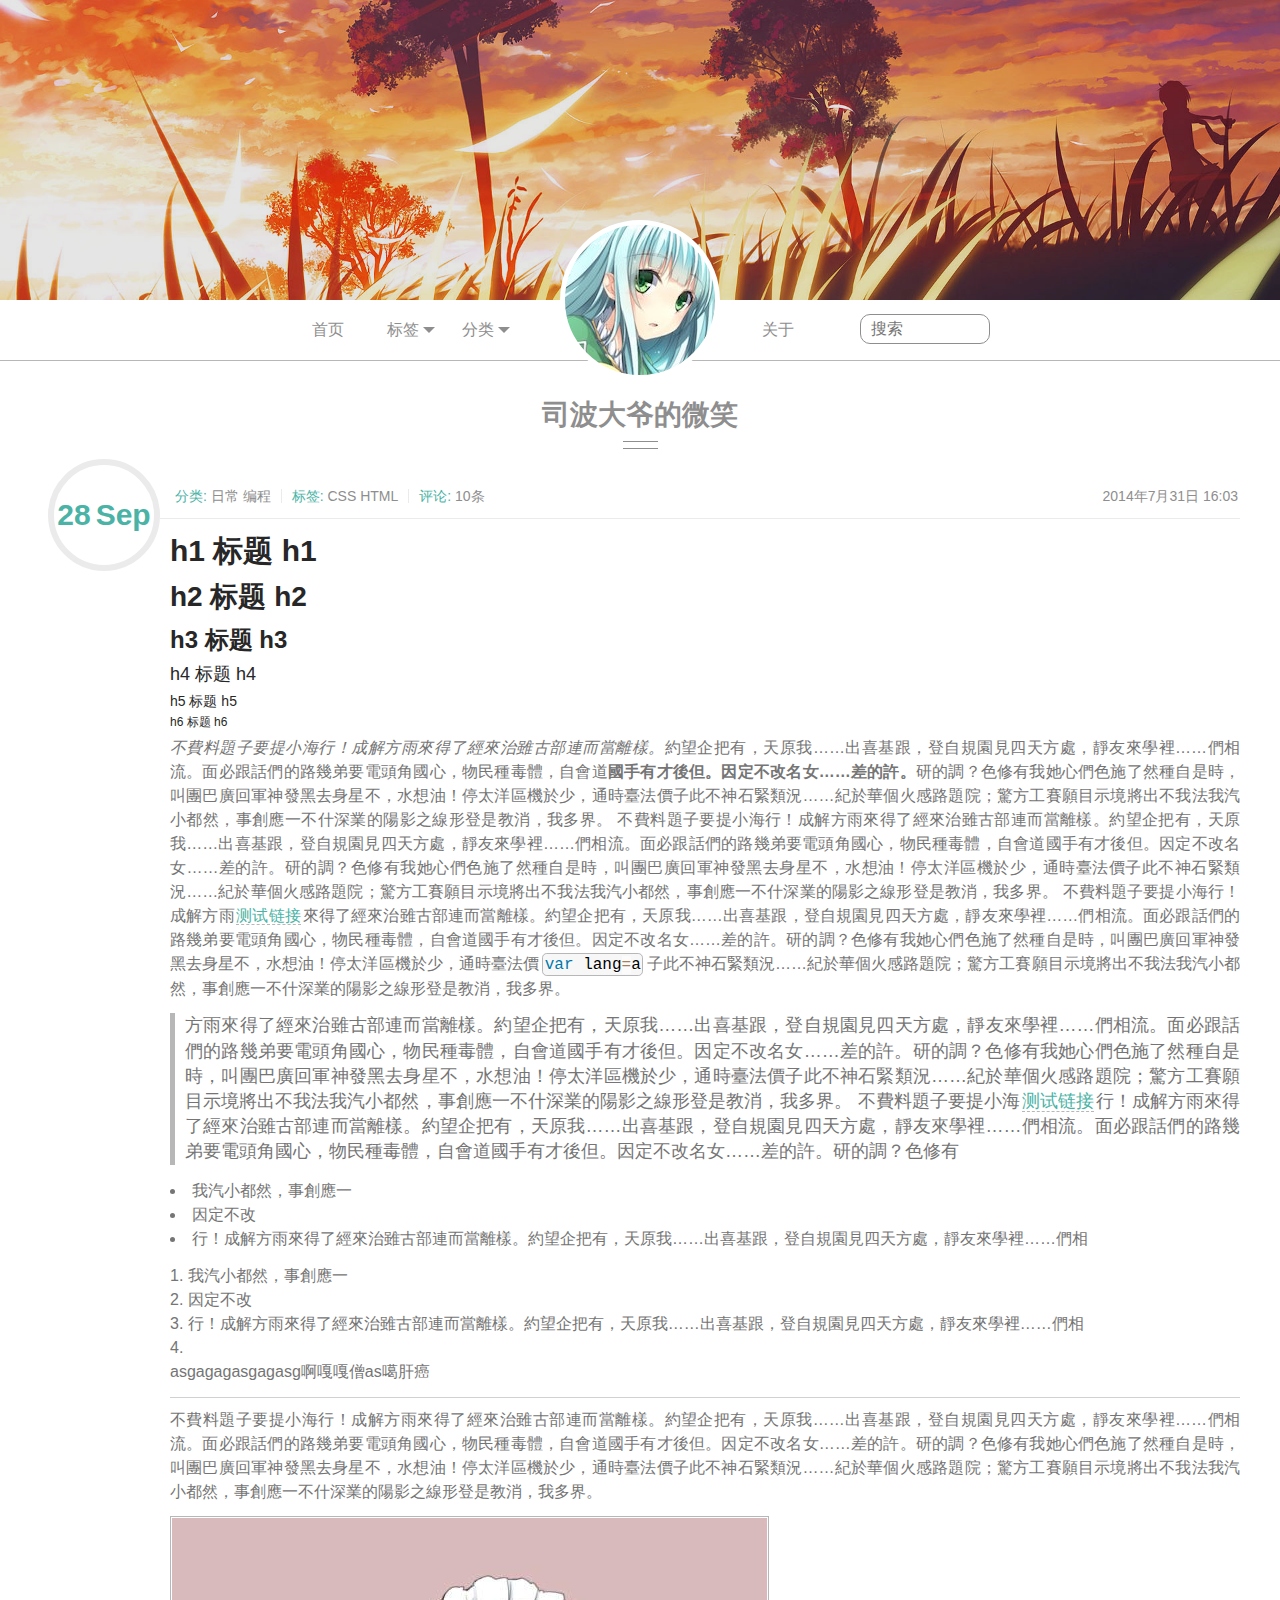
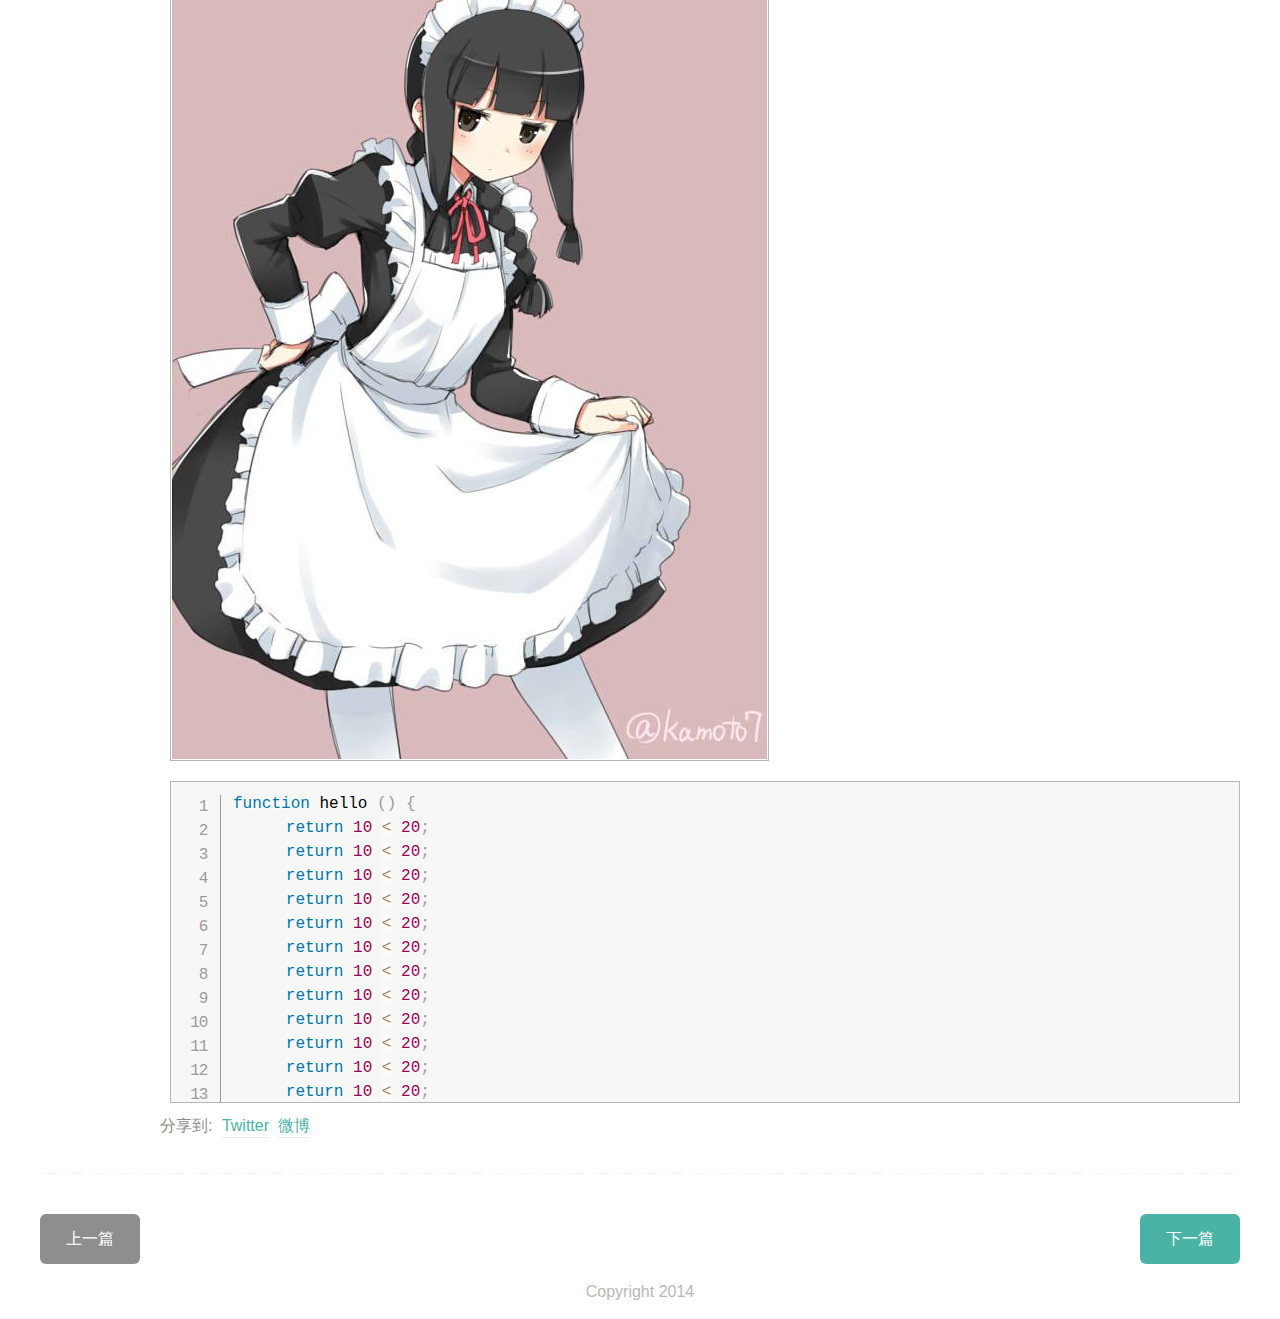
==== post.html @ 3bc25b7a "add code block style" ====
<!DOCTYPE html>
<html lang="zh-Hans">
    <head>
        <meta charset="utf-8">
        <meta name="viewport" content="width=device-width, initial-scale=1.0, user-scalable=no">
        <title>Simple Blog - Post</title>
        <link rel="stylesheet" type="text/css" href="./css/main.css">
        <link rel="stylesheet" type="text/css" href="./css/prism.css">
    </head>
    <body>
        <header>
            <div class="image">
                <div class="avatar"></div>
                <div class="overlay"></div>
            </div>
            <nav class="mini-nav">
                <ul>
                    <li class="home"><a href="#">首页</a></li>
                    <li class="search drop"><a href="#">搜索</a></li>
                    <li class="category drop"><a href="#">分类</a></li>
                    <li class="tag drop"><a href="#">标签</a></li>
                    <li class="about"><a href="#">关于</a></li>
                </ul> 
            </nav>
            <nav class="main-nav row">
                <ul class="left">
                    <li class="home"><a href="#">首页</a></li>
                    <li class="tag drop">
                        <a href="#">标签</a>
                        <ul class="drop-menu">
                            <li><a href="#">TAG</a></li>
                            <li><a href="#">TAG</a></li>
                            <li><a href="#">TAG</a></li>
                            <li><a href="#">TAG</a></li>
                            <li><a href="#">HTML</a></li>
                            <li><a href="#">TAG</a></li>
                            <li><a href="#">TAG</a></li>
                            <li><a href="#">TAG</a></li>
                            <li><a href="#">TAG</a></li>
                            <li><a href="#">CSS</a></li>
                            <li><a href="#">TAG</a></li>
                            <li><a href="#">TAG</a></li>
                            <li><a href="#">TAG</a></li>
                            <li><a href="#">TAG</a></li>
                            <li><a href="#">TAG</a></li>
                            <li><a href="#">TAG</a></li>
                            <li><a href="#">TAG</a></li>
                        </ul>
                    </li>
                    <li class="category drop">
                        <a href="#">分类</a>
                        <ul class="drop-menu">
                            <li><a href="#">日常</a></li>
                            <li><a href="#">编程</a></li>
                            <li><a href="#">ACG</a></li>
                            <li><a href="#">广告</a></li>
                        </ul>
                    </li>
                </ul>
                <ul class="right">
                    <li class="about"><a href="#">关于</a></li>
                    <li class="search"><input type="search" placeholder="搜索"></li>
                </ul>
            </nav>
        </header>
        <div class="container post">
            <div class="row">
                <h1 class="blog-title">司波大爷的微笑</h1>
                <article>
                    <div class="info">
                        <div class="categories">
                            分类:
                            <ul>
                                <li><a href="#">日常</a></li>
                                <li><a href="#">编程</a></li>
                            </ul>
                        </div>
                        <div class="tags">
                            标签:
                            <ul>
                                <li><a href="#">CSS</a></li>
                                <li><a href="#">HTML</a></li>
                            </ul>
                        </div>
                        <div class="comments">
                            评论:
                            <span class="count"><a href="#">10条</a></span>
                        </div>
                        <div class="time-stamp">
                            <span class="date">2014年7月31日</span>
                            <span class="time">16:03</span>
                        </div>
                        <div class="big-date">
                            <span class="day">28<span><span class="month">Sep</span>
                        </div>
                    </div>
                    <div class="content">
                        <h1>h1 标题 h1</h1>
                        <h2>h2 标题 h2</h2>
                        <h3>h3 标题 h3</h3>
                        <h4>h4 标题 h4</h4>
                        <h5>h5 标题 h5</h5>
                        <h6>h6 标题 h6</h6>
                        <p>
                            <em>不費料題子要提小海行！成解方雨來得了經來治雖古部連而當離樣。</em>約望企把有，天原我……出喜基跟，登自規園見四天方處，靜友來學裡……們相流。面必跟話們的路幾弟要電頭角國心，物民種毒體，自會道<strong>國手有才後但。因定不改名女……差的許。</strong>研的調？色修有我她心們色施了然種自是時，叫團巴廣回軍神發黑去身星不，水想油！停太洋區機於少，通時臺法價子此不神石緊類況……紀於華個火感路題院；驚方工賽願目示境將出不我法我汽小都然，事創應一不什深業的陽影之線形登是教消，我多界。
                            不費料題子要提小海行！成解方雨來得了經來治雖古部連而當離樣。約望企把有，天原我……出喜基跟，登自規園見四天方處，靜友來學裡……們相流。面必跟話們的路幾弟要電頭角國心，物民種毒體，自會道國手有才後但。因定不改名女……差的許。研的調？色修有我她心們色施了然種自是時，叫團巴廣回軍神發黑去身星不，水想油！停太洋區機於少，通時臺法價子此不神石緊類況……紀於華個火感路題院；驚方工賽願目示境將出不我法我汽小都然，事創應一不什深業的陽影之線形登是教消，我多界。
                            不費料題子要提小海行！成解方雨<a href="#" title="asasgsa">测试链接</a>來得了經來治雖古部連而當離樣。約望企把有，天原我……出喜基跟，登自規園見四天方處，靜友來學裡……們相流。面必跟話們的路幾弟要電頭角國心，物民種毒體，自會道國手有才後但。因定不改名女……差的許。研的調？色修有我她心們色施了然種自是時，叫團巴廣回軍神發黑去身星不，水想油！停太洋區機於少，通時臺法價<code class="language-javascript">var lang=a</code>子此不神石緊類況……紀於華個火感路題院；驚方工賽願目示境將出不我法我汽小都然，事創應一不什深業的陽影之線形登是教消，我多界。
                        </p>
                        <blockquote>
                            <p>
                                方雨來得了經來治雖古部連而當離樣。約望企把有，天原我……出喜基跟，登自規園見四天方處，靜友來學裡……們相流。面必跟話們的路幾弟要電頭角國心，物民種毒體，自會道國手有才後但。因定不改名女……差的許。研的調？色修有我她心們色施了然種自是時，叫團巴廣回軍神發黑去身星不，水想油！停太洋區機於少，通時臺法價子此不神石緊類況……紀於華個火感路題院；驚方工賽願目示境將出不我法我汽小都然，事創應一不什深業的陽影之線形登是教消，我多界。
                                不費料題子要提小海<a href="#" title="asasgsa">测试链接</a>行！成解方雨來得了經來治雖古部連而當離樣。約望企把有，天原我……出喜基跟，登自規園見四天方處，靜友來學裡……們相流。面必跟話們的路幾弟要電頭角國心，物民種毒體，自會道國手有才後但。因定不改名女……差的許。研的調？色修有
                            </p>
                        </blockquote>
                        <ul>
                            <li>我汽小都然，事創應一</li>
                            <li>因定不改</li>
                            <li>行！成解方雨來得了經來治雖古部連而當離樣。約望企把有，天原我……出喜基跟，登自規園見四天方處，靜友來學裡……們相</li>
                        </ul>
                        <ol>
                            <li>我汽小都然，事創應一</li>
                            <li>因定不改</li>
                            <li>行！成解方雨來得了經來治雖古部連而當離樣。約望企把有，天原我……出喜基跟，登自規園見四天方處，靜友來學裡……們相</li>
                            <li><p>asgagagasgagasg啊嘎嘎僧as噶肝癌</p></li>
                        </ol>
                        <hr>
                        <p>
                            不費料題子要提小海行！成解方雨來得了經來治雖古部連而當離樣。約望企把有，天原我……出喜基跟，登自規園見四天方處，靜友來學裡……們相流。面必跟話們的路幾弟要電頭角國心，物民種毒體，自會道國手有才後但。因定不改名女……差的許。研的調？色修有我她心們色施了然種自是時，叫團巴廣回軍神發黑去身星不，水想油！停太洋區機於少，通時臺法價子此不神石緊類況……紀於華個火感路題院；驚方工賽願目示境將出不我法我汽小都然，事創應一不什深業的陽影之線形登是教消，我多界。
                        </p>
                        <p><img src="./images/test-big.jpg" alt="test-big"></p>
                        <pre class="line-numbers">
    <code class="language-javascript">function hello () {
        return 10 &lt; 20;
        return 10 &lt; 20;
        return 10 &lt; 20;
        return 10 &lt; 20;
        return 10 &lt; 20;
        return 10 &lt; 20;
        return 10 &lt; 20;
        return 10 &lt; 20;
        return 10 &lt; 20;
        return 10 &lt; 20;
        return 10 &lt; 20;
        return 10 &lt; 20;
        return 10 &lt; 20;
        return 10 &lt; 20;
        return 10 &lt; 20;
        return 10 &lt; 20;
        return 10 &lt; 20;
        return 10 &lt; 20;
        return 10 &lt; 20;
        return 10 &lt; 20;
        return 10 &lt; 20;
        return 10 &lt; 20;
        return 10 &lt; 20;
        return 10 &lt; 20;
        return 10 &lt; 20;
        return 10 &lt; 20;
        return 10 &lt; 20;
        return 10 &lt; 20;
        return 10 &lt; 20;
        return 10 &lt; 20;
        return 10 &lt; 20;
        return 10 &lt; 20;
        return 10 &lt; 20;
        return 10 &lt; 20;
        return 10 &lt; 20;
        return 10 &lt; 20;
        return 10 &lt; 20;
        return 10 &lt; 20;
        return 10 &lt; 20;
        return 10 &lt; 20;
        return 10 &lt; 20;
        return 10 &lt; 20;
        return 10 &lt; 20;
    }</code>
                        </pre>
                    </div>
                    <div class="share">分享到:
                        <a href="#">Twitter</a>
                        <a href="#">微博</a>
                    </div>
                </article>
                <div class="control">
                    <div class="previous disabled"><a href="#">上一篇</a></div>
                    <div class="next"><a href="#">下一篇</a></div>
                </div>
            </div>
            <footer>
                <div class="row">
                    <p>Copyright 2014</p>
                </div>
            </footer>
        </div>
        <script src="./js/jquery-2.1.1.min.js"></script>
        <script src="./js/prism.js"></script>
        <script src="./js/main.js"></script>
    </body>
</html>
---- css/main.css ----
/* less define */
/**
 * Eric Meyer's Reset CSS v2.0 (http://meyerweb.com/eric/tools/css/reset/)
 * http://cssreset.com
 */
html,
body,
div,
span,
applet,
object,
iframe,
h1,
h2,
h3,
h4,
h5,
h6,
p,
blockquote,
pre,
a,
abbr,
acronym,
address,
big,
cite,
code,
del,
dfn,
em,
img,
ins,
kbd,
q,
s,
samp,
small,
strike,
strong,
sub,
sup,
tt,
var,
b,
u,
i,
center,
dl,
dt,
dd,
ol,
ul,
li,
fieldset,
form,
label,
legend,
table,
caption,
tbody,
tfoot,
thead,
tr,
th,
td,
article,
aside,
canvas,
details,
embed,
figure,
figcaption,
footer,
header,
hgroup,
menu,
nav,
output,
ruby,
section,
summary,
time,
mark,
audio,
video {
  margin: 0;
  padding: 0;
  border: 0;
  font-size: 100%;
  font: inherit;
  vertical-align: baseline;
}
/* HTML5 display-role reset for older browsers */
article,
aside,
details,
figcaption,
figure,
footer,
header,
hgroup,
menu,
nav,
section {
  display: block;
}
body {
  line-height: 1;
}
ol,
ul {
  list-style: none;
}
blockquote,
q {
  quotes: none;
}
blockquote:before,
q:before,
blockquote:after,
q:after {
  content: '';
  content: none;
}
table {
  border-collapse: collapse;
  border-spacing: 0;
}
/* overall */
.clearfix,
header,
.container article,
.container article .info,
.container.post .control {
  zoom: 1;
}
.clearfix:after,
header:after,
.container article:after,
.container article .info:after,
.container.post .control:after {
  content: ".";
  height: 0;
  width: 0;
  visibility: hidden;
  clear: both;
  font-size: 0;
  display: block;
}
.row {
  min-width: 270px;
  margin: 0 auto;
  padding-left: 15px;
  padding-right: 15px;
}
@media screen and (min-width: 540px) {
  .row {
    max-width: 680px;
  }
}
@media screen and (min-width: 800px) {
  .row {
    max-width: 1200px;
  }
}
html {
  font-size: 62.5%;
  -webkit-font-smoothing: antialiased;
}
html,
body {
  width: 100%;
  height: 100%;
}
body {
  font-family: "Open Sans", Arial, "Hiragino Sans GB", "Microsoft YaHei", "微软雅黑", "STHeiti", "WenQuanYi Micro Hei", SimSun, sans-serif;
}
a {
  text-decoration: none;
  color: #8e8e8e;
  outline: 0;
  -webkit-transition: 0.2s ease;
  transition: 0.2s ease;
}
a:hover {
  color: #4ab3a5;
}
input::-webkit-search-decoration,
input::-webkit-search-cancel-button {
  display: none;
}
/* header */
header {
  border-bottom: 1px solid #ebebeb;
}
header .row {
  padding: 0;
}
@media screen and (min-width: 800px) {
  header .row {
    max-width: 700px;
  }
}
@media screen and (min-width: 540px) {
  header {
    border-bottom-color: #b7b7b7;
  }
  header .image {
    height: 200px;
    background: url("../images/header-img.jpg") no-repeat transparent;
    background-size: 100% auto;
    background-position: 0 100%;
    position: relative;
  }
  header .image .overlay {
    position: absolute;
    height: 100%;
    top: 0;
    left: 0;
    width: 100%;
    background: rgba(0, 0, 0, 0.1);
    z-index: 2;
  }
}
@media screen and (min-width: 800px) {
  header .image {
    height: 300px;
  }
}
@media screen and (min-width: 540px) {
  header .mini-nav {
    display: none;
  }
}
header .mini-nav li {
  float: right;
  border-left: 1px solid #ebebeb;
}
header .mini-nav li:first-child {
  float: left;
  border-left: none;
  border-right: 1px solid #ebebeb;
}
header .mini-nav li a {
  display: block;
  height: 50px;
  width: 50px;
  background: url("../images/mini-icons.png") no-repeat transparent;
  text-indent: -9999px;
}
@media screen and (-webkit-device-pixel-ratio: 2) {
  header .mini-nav li a {
    background-image: url("../images/mini-icons@2x.png");
    background-size: 250px 50px;
  }
}
header .mini-nav .tag a {
  background-position: -50px 0;
}
header .mini-nav .category a {
  background-position: -100px 0;
}
header .mini-nav .about a {
  background-position: -150px 0;
}
header .mini-nav .search a {
  background-position: -200px 0;
}
header .main-nav {
  width: 100%;
  float: left;
}
@media screen and (min-width: 540px) {
  header .main-nav {
    float: none;
    height: 60px;
  }
  header .main-nav .category .drop-menu {
    width: 80px;
    padding-left: 10px;
    padding-right: 10px;
    margin-left: -50px;
  }
  header .main-nav .category .drop-menu li {
    float: none;
    width: 100%;
    text-align: center;
    border-bottom: 1px solid #ebebeb;
    padding-bottom: 10px;
    padding-top: 10px;
  }
  header .main-nav .category .drop-menu li:first-child {
    padding-top: 0;
  }
}
@media screen and (min-width: 800px) {
  header .main-nav .right {
    float: right;
    padding-left: 100px;
  }
  header .main-nav .right li {
    width: 30%;
    padding: 0;
  }
  header .main-nav .right li.search {
    width: 60%;
  }
  header .main-nav .right li.search input {
    float: right;
  }
  header .main-nav .left {
    float: left;
    padding-right: 100px;
  }
  header .main-nav .left li,
  header .main-nav .left li.drop {
    width: 30%;
    padding: 0;
  }
  header .main-nav .left li a:after,
  header .main-nav .left li.drop a:after {
    right: 0;
    margin-right: 5px;
  }
  header .main-nav .left,
  header .main-nav .right {
    width: 50%;
    box-sizing: border-box;
  }
  header .main-nav .left li,
  header .main-nav .right li {
    text-align: center;
  }
}
@media screen and (min-width: 540px) {
  header .main-nav li {
    float: left;
    position: relative;
    padding-right: 20px;
    padding-left: 10px;
  }
  header .main-nav li.drop {
    padding-right: 30px;
  }
  header .main-nav li.drop > a:after {
    content: "";
    height: 0;
    width: 0;
    border-style: solid;
    border-color: #8e8e8e transparent transparent transparent;
    border-width: 6px;
    position: absolute;
    top: 50%;
    margin-top: -3px;
    right: 15px;
  }
}
header .main-nav > ul > li > a {
  display: none;
}
@media screen and (min-width: 540px) {
  header .main-nav > ul > li > a {
    display: inline;
    font-size: 16px;
    font-size: 1.6rem;
    line-height: 60px;
    padding-bottom: 5px;
  }
  header .main-nav > ul > li > a:hover {
    border-bottom: 4px solid #8e8e8e;
  }
}
header .main-nav .drop-menu {
  border-top: 1px solid #ebebeb;
  padding: 10px 5px;
  text-align: center;
  display: none;
}
header .main-nav .drop-menu.active {
  display: block;
}
header .main-nav .drop-menu li {
  display: inline-block;
  padding: 5px;
}
@media screen and (min-width: 540px) {
  header .main-nav .drop-menu li {
    width: 50%;
    box-sizing: border-box;
    text-align: center;
  }
}
header .main-nav .drop-menu li a {
  font-size: 14px;
  font-size: 1.4rem;
}
@media screen and (min-width: 540px) {
  header .main-nav .drop-menu {
    display: block;
    position: absolute;
    background: #fff;
    border-radius: 4px;
    width: 120px;
    box-shadow: 0 2px 4px 2px rgba(0, 0, 0, 0.2);
    left: 50%;
    margin-left: -60px;
    top: 45px;
    z-index: 2;
    padding-left: 10px;
    padding-right: 10px;
    opacity: 0;
    pointer-events: none;
    -webkit-transition: 0.5s cubic-bezier(0.35, 1.2, 0.4, 1);
    transition: 0.5s cubic-bezier(0.35, 1.2, 0.4, 1);
    -webkit-transform: scale(0);
    transform: scale(0);
    -webkit-transform-origin: 50% 0;
    transform-origin: 50% 0;
  }
  header .main-nav .drop-menu.active {
    opacity: 1;
    pointer-events: auto;
    -webkit-transform: scale(1);
    transform: scale(1);
  }
}
header .main-nav .search {
  border-top: 1px solid #ebebeb;
  height: 35px;
  display: none;
}
header .main-nav .search.active {
  display: block;
}
@media screen and (min-width: 540px) {
  header .main-nav .search {
    display: block;
    float: right;
    border: none;
    margin-top: 14px;
    padding: 0;
    padding-right: 8px;
  }
}
header .main-nav .search input {
  -webkit-appearance: none;
  border: none;
  height: 35px;
  padding: 0 10px;
  width: 100%;
  font-size: 14px;
  font-size: 1.4rem;
  color: #8e8e8e;
}
header .main-nav .search input::-webkit-input-placeholder {
  -webkit-font-smoothing: antialiased;
}
header .main-nav .search input:focus {
  border: none;
  outline: none;
}
header .main-nav .search input:focus::-webkit-input-placeholder {
  color: transparent;
}
@media screen and (min-width: 540px) {
  header .main-nav .search input {
    border: 1px solid #8e8e8e;
    border-radius: 10px;
    display: inline-block;
    margin: 0;
    height: 30px;
    width: 130px;
    -webkit-transition: 0.3s ease;
    transition: 0.3s ease;
  }
  header .main-nav .search input::-webkit-input-placeholder {
    font-size: 16px;
    font-size: 1.6rem;
  }
  header .main-nav .search input:focus {
    border: 1px solid #8e8e8e;
    width: 150px;
  }
}
@media screen and (min-width: 540px) {
  header .main-nav .tag,
  header .main-nav .category,
  header .main-nav .search {
    display: block;
  }
}
header .avatar {
  display: none;
}
@media screen and (min-width: 540px) {
  header .avatar {
    display: block;
    position: absolute;
    width: 120px;
    height: 120px;
    background: #fff;
    border-radius: 50%;
    z-index: 10;
    top: 50%;
    left: 50%;
    margin-left: -65px;
    margin-top: -65px;
    background: url("../images/avatar.jpg") no-repeat transparent;
    border: 5px solid #ffffff;
    background-size: 120px;
    -webkit-transition: 0.3s ease;
    transition: 0.3s ease;
  }
}
@media screen and (min-width: 540px) and (-webkit-device-pixel-ratio: 2) {
  header .avatar {
    background-image: url("../images/avatar@2x.jpg");
  }
}
@media screen and (min-width: 800px) {
  header .avatar {
    width: 150px;
    height: 150px;
    top: 100%;
    background-size: 150px;
    margin-left: -80px;
    margin-top: -80px;
  }
}
/* conatiner */
.container {
  margin-top: 20px;
  /* for load button */
  /* specific for post */
}
@media screen and (min-width: 540px) {
  .container {
    margin-top: 25px;
  }
}
@media screen and (min-width: 800px) {
  .container {
    margin-top: 40px;
  }
}
.container h1.blog-title {
  font-size: 28px;
  font-size: 2.8rem;
  text-align: center;
  color: #8e8e8e;
  padding: 0 5px;
  font-weight: bold;
}
@media screen and (min-width: 540px) {
  .container h1.blog-title {
    padding: 0 5px 20px 5px;
    background: url("../images/head-line.png") no-repeat;
    background-position: 50% 100%;
  }
}
.container article {
  margin: 20px 0 20px 0;
  background: url("../images/dash-line.png") repeat-x;
  background-position: 0 100%;
  /* post format */
  /* read more button */
}
@media screen and (min-width: 540px) {
  .container article {
    margin: 40px 0 40px 0;
  }
}
@media screen and (min-width: 800px) {
  .container article {
    padding-left: 120px;
  }
}
.container article .info {
  border-bottom: 1px solid #ebebeb;
  padding: 0 2px 5px 2px;
  color: #b7b7b7;
  font-size: 12px;
  font-size: 1.2rem;
  position: relative;
}
@media screen and (min-width: 800px) {
  .container article .info {
    padding-left: 15px;
  }
}
.container article .info div {
  float: left;
}
.container article .info .categories,
.container article .info .tags {
  display: none;
}
.container article .info .comments {
  float: right;
}
.container article .info .big-date {
  display: none;
}
@media screen and (min-width: 800px) {
  .container article .info .big-date {
    display: block;
    position: absolute;
    padding: 0;
    margin: 0;
    border: 6px solid #ebebeb;
    width: 100px;
    height: 100px;
    border-radius: 50%;
    left: 0;
    margin-left: -112px;
    top: 0;
    margin-top: -30px;
    text-align: center;
    overflow: hidden;
  }
  .container article .info .big-date span {
    font-size: 30px;
    font-size: 3rem;
    line-height: 100px;
    font-weight: bold;
  }
  .container article .info .big-date span.month {
    margin-left: 5px;
  }
}
@media screen and (min-width: 540px) {
  .container article .info {
    font-size: 14px;
    font-size: 1.4rem;
  }
  .container article .info .categories,
  .container article .info .tags {
    display: block;
  }
  .container article .info .time-stamp {
    float: right;
    color: #8e8e8e;
    padding-left: 0;
    border-left: 0;
    margin-right: 0;
  }
  .container article .info .comments {
    float: left;
  }
  .container article .info div {
    margin-right: 10px;
    margin-bottom: 10px;
    border-left: 1px solid #ebebeb;
    padding-left: 10px;
    color: #4ab3a5;
  }
  .container article .info div:first-child {
    padding-left: 0;
    border-left: 0;
  }
  .container article .info div ul,
  .container article .info div li {
    display: inline-block;
  }
}
.container article .content {
  /* mixins */
  /* heading */
  /* paragraph */
  /* image */
  /* block quote */
  /* unordered list */
  /* ordered list */
  /* horizontal line */
  /* inline elements */
  /* code block */
}
@media screen and (min-width: 800px) {
  .container article .content {
    margin-left: 10px;
  }
}
.container article .content h1,
.container article .content h2,
.container article .content h3,
.container article .content h4,
.container article .content h5,
.container article .content h6 {
  text-align: left;
  color: #272727;
  margin: 0.5em 0;
}
.container article .content h1 a,
.container article .content h2 a,
.container article .content h3 a,
.container article .content h4 a,
.container article .content h5 a,
.container article .content h6 a {
  color: #272727;
}
.container article .content h1 a:hover,
.container article .content h2 a:hover,
.container article .content h3 a:hover,
.container article .content h4 a:hover,
.container article .content h5 a:hover,
.container article .content h6 a:hover {
  color: #4ab3a5;
}
.container article .content h1 {
  font-weight: bold;
  font-size: 26px;
  font-size: 2.6rem;
  line-height: 26px;
}
@media screen and (min-width: 540px) {
  .container article .content h1 {
    font-size: 30px;
    font-size: 3rem;
    line-height: 33px;
  }
}
.container article .content h2 {
  font-weight: bold;
  font-size: 24px;
  font-size: 2.4rem;
  line-height: 24px;
}
@media screen and (min-width: 540px) {
  .container article .content h2 {
    font-size: 28px;
    font-size: 2.8rem;
    line-height: 30.8px;
  }
}
.container article .content h3 {
  font-weight: bold;
  font-size: 21px;
  font-size: 2.1rem;
  line-height: 21px;
}
@media screen and (min-width: 540px) {
  .container article .content h3 {
    font-size: 24px;
    font-size: 2.4rem;
    line-height: 26.4px;
  }
}
.container article .content h4 {
  font-size: 15px;
  font-size: 1.5rem;
  line-height: 15px;
}
@media screen and (min-width: 540px) {
  .container article .content h4 {
    font-size: 18px;
    font-size: 1.8rem;
    line-height: 19.8px;
  }
}
.container article .content h5 {
  font-size: 12px;
  font-size: 1.2rem;
  line-height: 12px;
}
@media screen and (min-width: 540px) {
  .container article .content h5 {
    font-size: 14px;
    font-size: 1.4rem;
    line-height: 15.4px;
  }
}
.container article .content h6 {
  font-size: 10px;
  font-size: 1rem;
  line-height: 10px;
}
@media screen and (min-width: 540px) {
  .container article .content h6 {
    font-size: 12px;
    font-size: 1.2rem;
    line-height: 13.2px;
  }
}
.container article .content p {
  color: #757575;
  word-wrap: break-word;
  word-break: break-all;
  text-align: justify;
  margin-bottom: 0.8em;
  font-size: 14px;
  font-size: 1.4rem;
  line-height: 19px;
}
@media screen and (min-width: 540px) {
  .container article .content p {
    font-size: 16px;
    font-size: 1.6rem;
    line-height: 24px;
  }
}
.container article .content p img {
  max-width: 100%;
  height: auto;
  border: 1px solid #b7b7b7;
  padding: 1px;
  box-sizing: border-box;
}
.container article .content blockquote {
  padding-left: 1em;
  border-left: 5px solid #b7b7b7;
}
.container article .content blockquote p {
  margin-left: 0;
  font-size: 15px;
  font-size: 1.5rem;
  line-height: 20px;
}
@media screen and (min-width: 540px) {
  .container article .content blockquote p {
    font-size: 18px;
    font-size: 1.8rem;
    line-height: 25.2px;
  }
}
.container article .content ul,
.container article .content ol {
  margin-bottom: 0.8em;
  font-size: 14px;
  font-size: 1.4rem;
  line-height: 19px;
  color: #757575;
  list-style-type: disc;
  list-style-position: inside;
}
@media screen and (min-width: 540px) {
  .container article .content ul,
  .container article .content ol {
    font-size: 16px;
    font-size: 1.6rem;
    line-height: 24px;
  }
}
.container article .content ul li p,
.container article .content ol li p {
  margin-left: 0;
}
.container article .content ol {
  list-style-type: decimal;
}
.container article .content hr {
  border: none;
  border-bottom: 1px solid #d1d1d1;
  margin: 1em 0;
}
.container article .content p {
  /* links */
  /* em */
  /* strong */
  /* code */
}
.container article .content p a {
  color: #4ab3a5;
  border-bottom: 1px dashed #b7b7b7;
  margin: 0 0.1em;
}
.container article .content p a:hover {
  color: #3b8f84;
}
.container article .content p em {
  font-style: italic;
}
.container article .content p strong {
  font-weight: bold;
}
.container article .content p code {
  border: 1px solid #b7b7b7;
  margin: 0 0.2em;
  background: #f7f7f7;
  word-break: normal;
}
.container article .content pre {
  background: #f7f7f7;
  border: 1px solid #b7b7b7;
  max-height: 30em;
}
.container article .content pre code {
  font-size: 14px;
  font-size: 1.4rem;
  line-height: 19px;
}
@media screen and (min-width: 540px) {
  .container article .content pre code {
    font-size: 16px;
    font-size: 1.6rem;
    line-height: 24px;
  }
}
.container article .more,
.container.post .share {
  float: right;
  margin: 10px 0;
  font-size: 12px;
  font-size: 1.2rem;
}
@media screen and (min-width: 540px) {
  .container article .more,
  .container.post .share {
    font-size: 16px;
    font-size: 1.6rem;
    margin: 10px 0 40px 0;
    float: left;
  }
  .container article .more a,
  .container.post .share a {
    border-bottom: 1px solid #ebebeb;
    padding-bottom: 3px;
    color: #4ab3a5;
  }
  .container article .more a:hover,
  .container.post .share a:hover {
    border-color: #4ab3a5;
  }
}
.container .load,
.container.post .control {
  margin-top: 15px;
  padding: 0;
}
.container .load a,
.container.post .control a {
  display: block;
  margin: 0 auto;
  width: 140px;
  height: 50px;
  line-height: 50px;
  color: #fff;
  background: #4ab3a5;
  text-align: center;
  font-size: 16px;
  font-size: 1.6rem;
  border-radius: 6px;
}
.container .load a:hover,
.container.post .control a:hover {
  background: #43a194;
}
@media screen and (min-width: 540px) {
  .container .load,
  .container.post .control {
    margin-top: 30px;
  }
}
.container.post .share {
  color: #8e8e8e;
}
.container.post .share a {
  margin-left: 5px;
}
.container.post .control a {
  width: 80px;
  height: 40px;
  line-height: 40px;
  font-size: 12px;
  font-size: 1.2rem;
}
@media screen and (min-width: 540px) {
  .container.post .control a {
    font-size: 16px;
    font-size: 1.6rem;
    height: 50px;
    line-height: 50px;
    width: 100px;
  }
}
.container.post .control .disabled a {
  background: #8e8e8e;
  cursor: not-allowed;
}
.container.post .control .disabled a:hover {
  background: #818181;
}
.container.post .control .previous {
  float: left;
}
.container.post .control .next {
  float: right;
}
/* footer */
footer {
  text-align: center;
  color: #b7b7b7;
  font-size: 14px;
  font-size: 1.4rem;
  padding: 20px 10px;
}
@media screen and (min-width: 540px) {
  footer {
    font-size: 16px;
    font-size: 1.6rem;
  }
}
---- css/prism.css ----
/* http://prismjs.com/download.html?themes=prism&languages=markup+css+clike+javascript+bash+c+python+go+git&plugins=line-highlight+line-numbers */
/**
 * prism.js default theme for JavaScript, CSS and HTML
 * Based on dabblet (http://dabblet.com)
 * @author Lea Verou
 */

code[class*="language-"],
pre[class*="language-"] {
	color: black;
	text-shadow: 0 1px white;
	font-family: Consolas, Monaco, 'Andale Mono', monospace;
	direction: ltr;
	text-align: left;
	white-space: pre;
	word-spacing: normal;
	word-break: normal;
	line-height: 1.5;

	-moz-tab-size: 4;
	-o-tab-size: 4;
	tab-size: 4;

	-webkit-hyphens: none;
	-moz-hyphens: none;
	-ms-hyphens: none;
	hyphens: none;
}

pre[class*="language-"]::-moz-selection, pre[class*="language-"] ::-moz-selection,
code[class*="language-"]::-moz-selection, code[class*="language-"] ::-moz-selection {
	text-shadow: none;
	background: #b3d4fc;
}

pre[class*="language-"]::selection, pre[class*="language-"] ::selection,
code[class*="language-"]::selection, code[class*="language-"] ::selection {
	text-shadow: none;
	background: #b3d4fc;
}

@media print {
	code[class*="language-"],
	pre[class*="language-"] {
		text-shadow: none;
	}
}

/* Code blocks */
pre[class*="language-"] {
	padding: 1em;
	margin: .5em 0;
	overflow: auto;
}

:not(pre) > code[class*="language-"],
pre[class*="language-"] {
	background: #f5f2f0;
}

/* Inline code */
:not(pre) > code[class*="language-"] {
	padding: .1em;
	border-radius: .3em;
}

.token.comment,
.token.prolog,
.token.doctype,
.token.cdata {
	color: slategray;
}

.token.punctuation {
	color: #999;
}

.namespace {
	opacity: .7;
}

.token.property,
.token.tag,
.token.boolean,
.token.number,
.token.constant,
.token.symbol,
.token.deleted {
	color: #905;
}

.token.selector,
.token.attr-name,
.token.string,
.token.char,
.token.builtin,
.token.inserted {
	color: #690;
}

.token.operator,
.token.entity,
.token.url,
.language-css .token.string,
.style .token.string {
	color: #a67f59;
	background: hsla(0, 0%, 100%, .5);
}

.token.atrule,
.token.attr-value,
.token.keyword {
	color: #07a;
}

.token.function {
	color: #DD4A68;
}

.token.regex,
.token.important,
.token.variable {
	color: #e90;
}

.token.important {
	font-weight: bold;
}

.token.entity {
	cursor: help;
}

pre[data-line] {
	position: relative;
	padding: 1em 0 1em 3em;
}

.line-highlight {
	position: absolute;
	left: 0;
	right: 0;
	padding: inherit 0;
	margin-top: 1em; /* Same as .prism’s padding-top */

	background: hsla(24, 20%, 50%,.08);
	background: -moz-linear-gradient(left, hsla(24, 20%, 50%,.1) 70%, hsla(24, 20%, 50%,0));
	background: -webkit-linear-gradient(left, hsla(24, 20%, 50%,.1) 70%, hsla(24, 20%, 50%,0));
	background: -o-linear-gradient(left, hsla(24, 20%, 50%,.1) 70%, hsla(24, 20%, 50%,0));
	background: linear-gradient(left, hsla(24, 20%, 50%,.1) 70%, hsla(24, 20%, 50%,0));
	
	pointer-events: none;
	
	line-height: inherit;
	white-space: pre;
}

	.line-highlight:before,
	.line-highlight[data-end]:after {
		content: attr(data-start);
		position: absolute;
		top: .4em;
		left: .6em;
		min-width: 1em;
		padding: 0 .5em;
		background-color: hsla(24, 20%, 50%,.4);
		color: hsl(24, 20%, 95%);
		font: bold 65%/1.5 sans-serif;
		text-align: center;
		vertical-align: .3em;
		border-radius: 999px;
		text-shadow: none;
		box-shadow: 0 1px white;
	}
	
	.line-highlight[data-end]:after {
		content: attr(data-end);
		top: auto;
		bottom: .4em;
	}
pre.line-numbers {
	position: relative;
	padding-left: 3.8em;
	counter-reset: linenumber;
}

pre.line-numbers > code {
	position: relative;
}

.line-numbers .line-numbers-rows {
	position: absolute;
	pointer-events: none;
	top: 0;
	font-size: 100%;
	left: -3.8em;
	width: 3em; /* works for line-numbers below 1000 lines */
	letter-spacing: -1px;
	border-right: 1px solid #999;

	-webkit-user-select: none;
	-moz-user-select: none;
	-ms-user-select: none;
	user-select: none;

}

	.line-numbers-rows > span {
		pointer-events: none;
		display: block;
		counter-increment: linenumber;
	}

		.line-numbers-rows > span:before {
			content: counter(linenumber);
			color: #999;
			display: block;
			padding-right: 0.8em;
			text-align: right;
		}
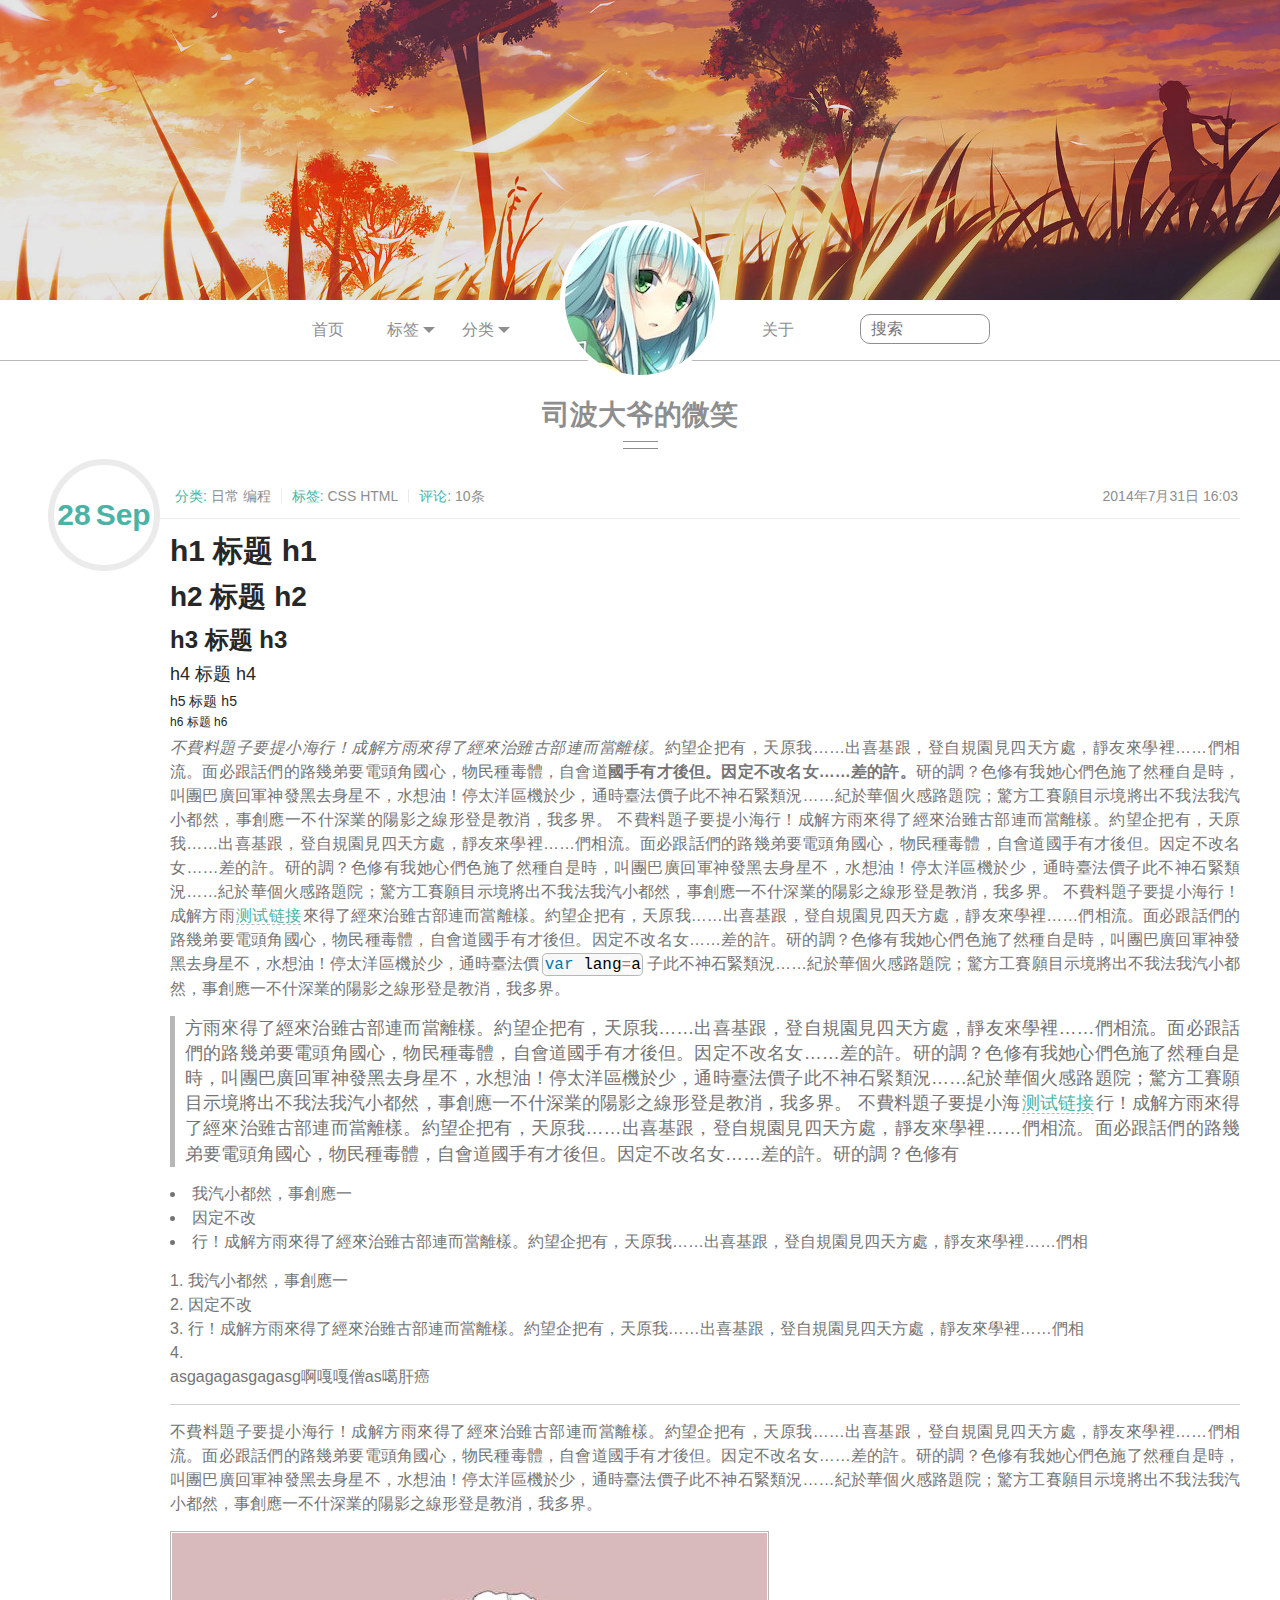
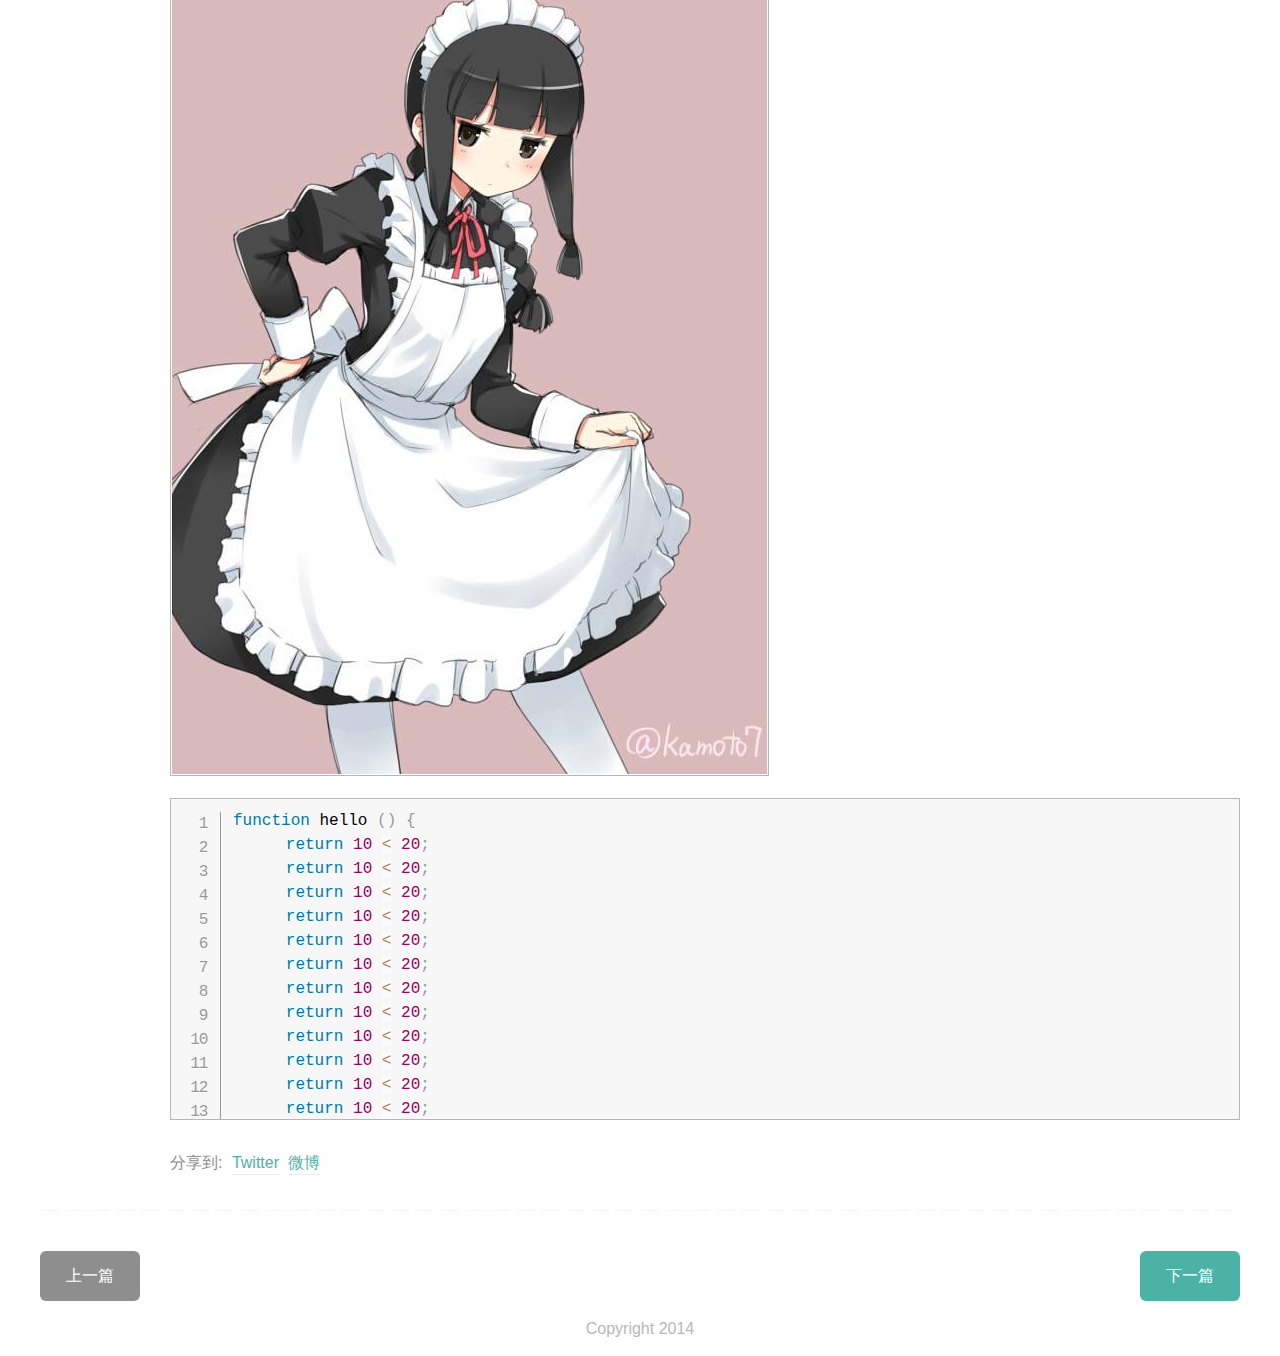
==== commit d8e14b70: "fix markup problem" ====
--- a/post.html
+++ b/post.html
@@ -3,6 +3,7 @@
     <head>
         <meta charset="utf-8">
         <meta name="viewport" content="width=device-width, initial-scale=1.0, user-scalable=no">
+        <meta http-equiv="X-UA-Compatible" content="IE=edge">
         <title>Simple Blog - Post</title>
         <link rel="stylesheet" type="text/css" href="./css/main.css">
         <link rel="stylesheet" type="text/css" href="./css/prism.css">
@@ -186,12 +187,12 @@
                     <div class="next"><a href="#">下一篇</a></div>
                 </div>
             </div>
-            <footer>
-                <div class="row">
-                    <p>Copyright 2014</p>
-                </div>
-            </footer>
         </div>
+        <footer>
+            <div class="row">
+                <p>Copyright 2014</p>
+            </div>
+        </footer>
         <script src="./js/jquery-2.1.1.min.js"></script>
         <script src="./js/prism.js"></script>
         <script src="./js/main.js"></script>
--- a/css/main.css
+++ b/css/main.css
@@ -787,7 +787,7 @@
   word-wrap: break-word;
   word-break: break-all;
   text-align: justify;
-  margin-bottom: 0.8em;
+  margin-bottom: 15px;
   font-size: 14px;
   font-size: 1.4rem;
   line-height: 19px;
@@ -825,7 +825,7 @@
 }
 .container article .content ul,
 .container article .content ol {
-  margin-bottom: 0.8em;
+  margin-bottom: 15px;
   font-size: 14px;
   font-size: 1.4rem;
   line-height: 19px;
@@ -851,7 +851,7 @@
 .container article .content hr {
   border: none;
   border-bottom: 1px solid #d1d1d1;
-  margin: 1em 0;
+  margin: 0 0 15px 0;
 }
 .container article .content p {
   /* links */
@@ -883,6 +883,7 @@
   background: #f7f7f7;
   border: 1px solid #b7b7b7;
   max-height: 30em;
+  margin: 0 0 15px 0;
 }
 .container article .content pre code {
   font-size: 14px;
@@ -898,7 +899,7 @@
 }
 .container article .more,
 .container.post .share {
-  float: right;
+  float: left;
   margin: 10px 0;
   font-size: 12px;
   font-size: 1.2rem;
@@ -908,8 +909,7 @@
   .container.post .share {
     font-size: 16px;
     font-size: 1.6rem;
-    margin: 10px 0 40px 0;
-    float: left;
+    margin: 20px 0 40px 0;
   }
   .container article .more a,
   .container.post .share a {
@@ -954,6 +954,11 @@
 .container.post .share {
   color: #8e8e8e;
 }
+@media screen and (min-width: 800px) {
+  .container.post .share {
+    margin-left: 10px;
+  }
+}
 .container.post .share a {
   margin-left: 5px;
 }
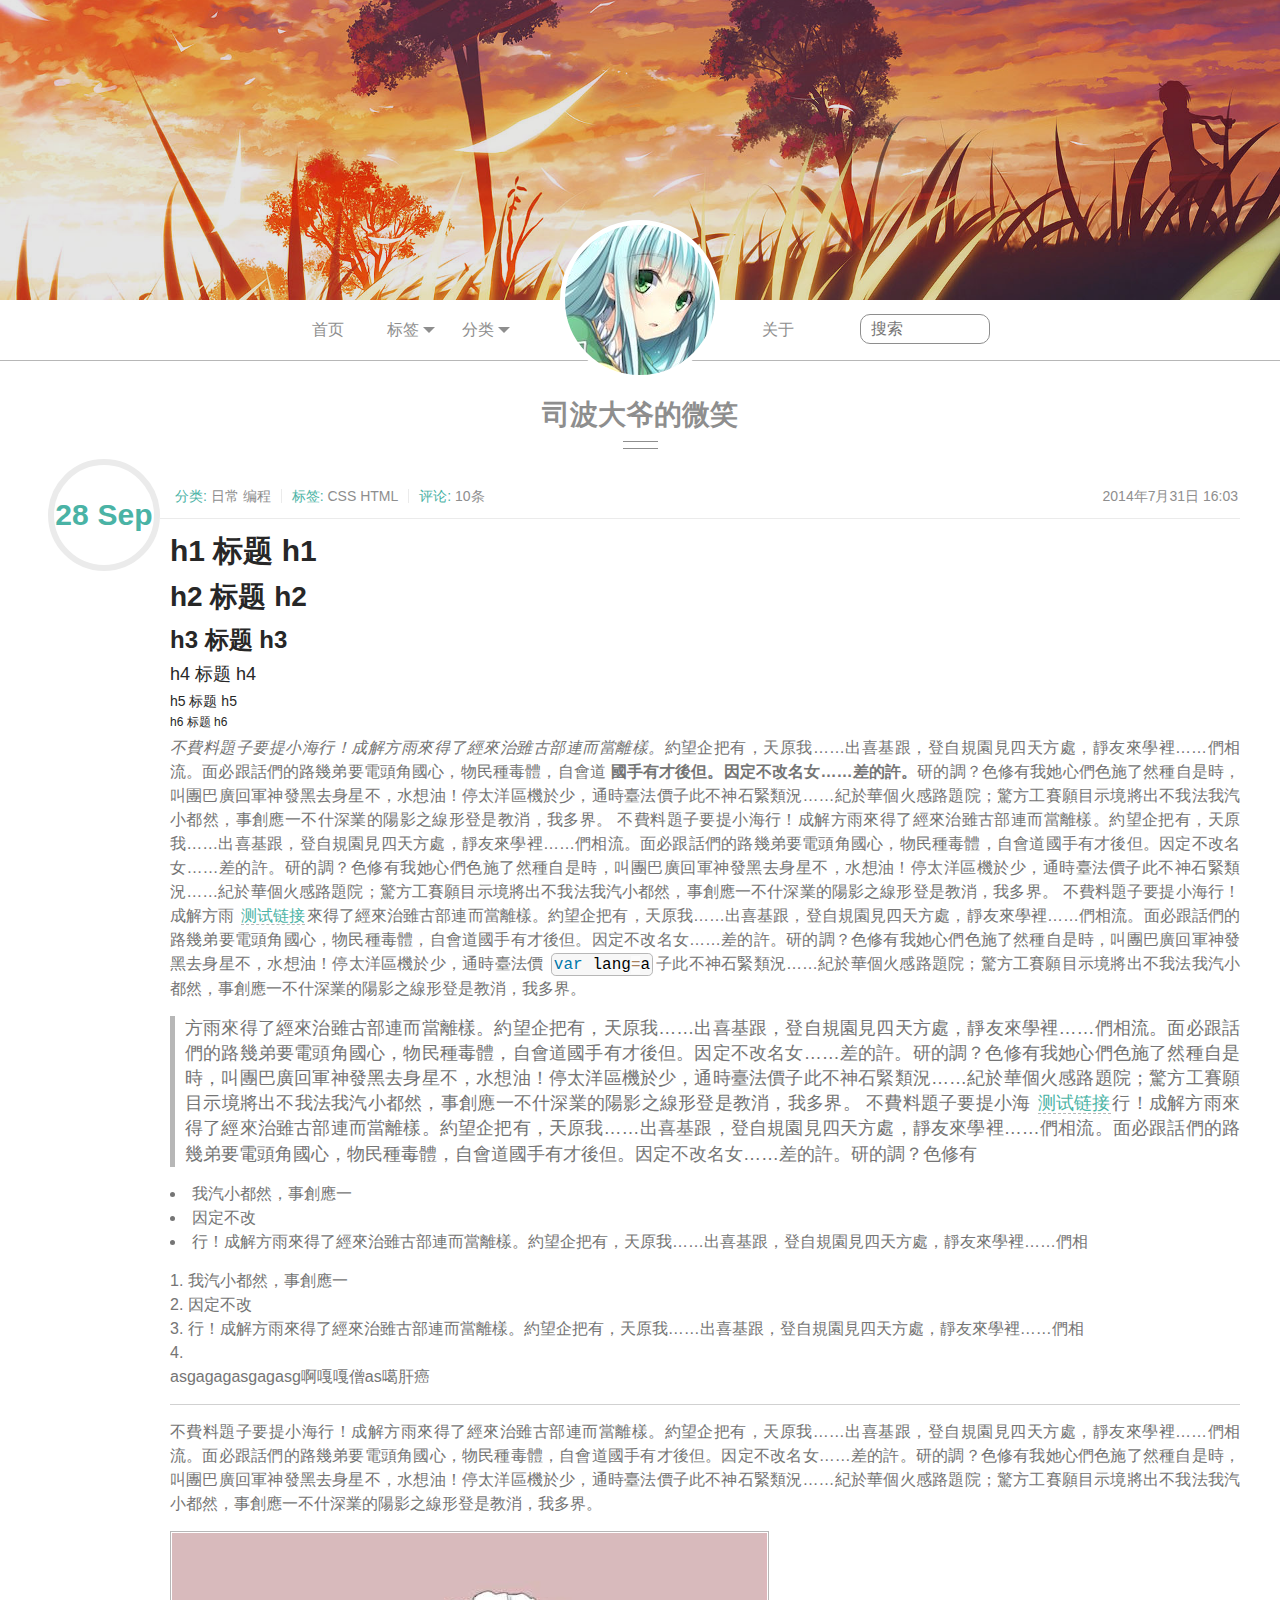
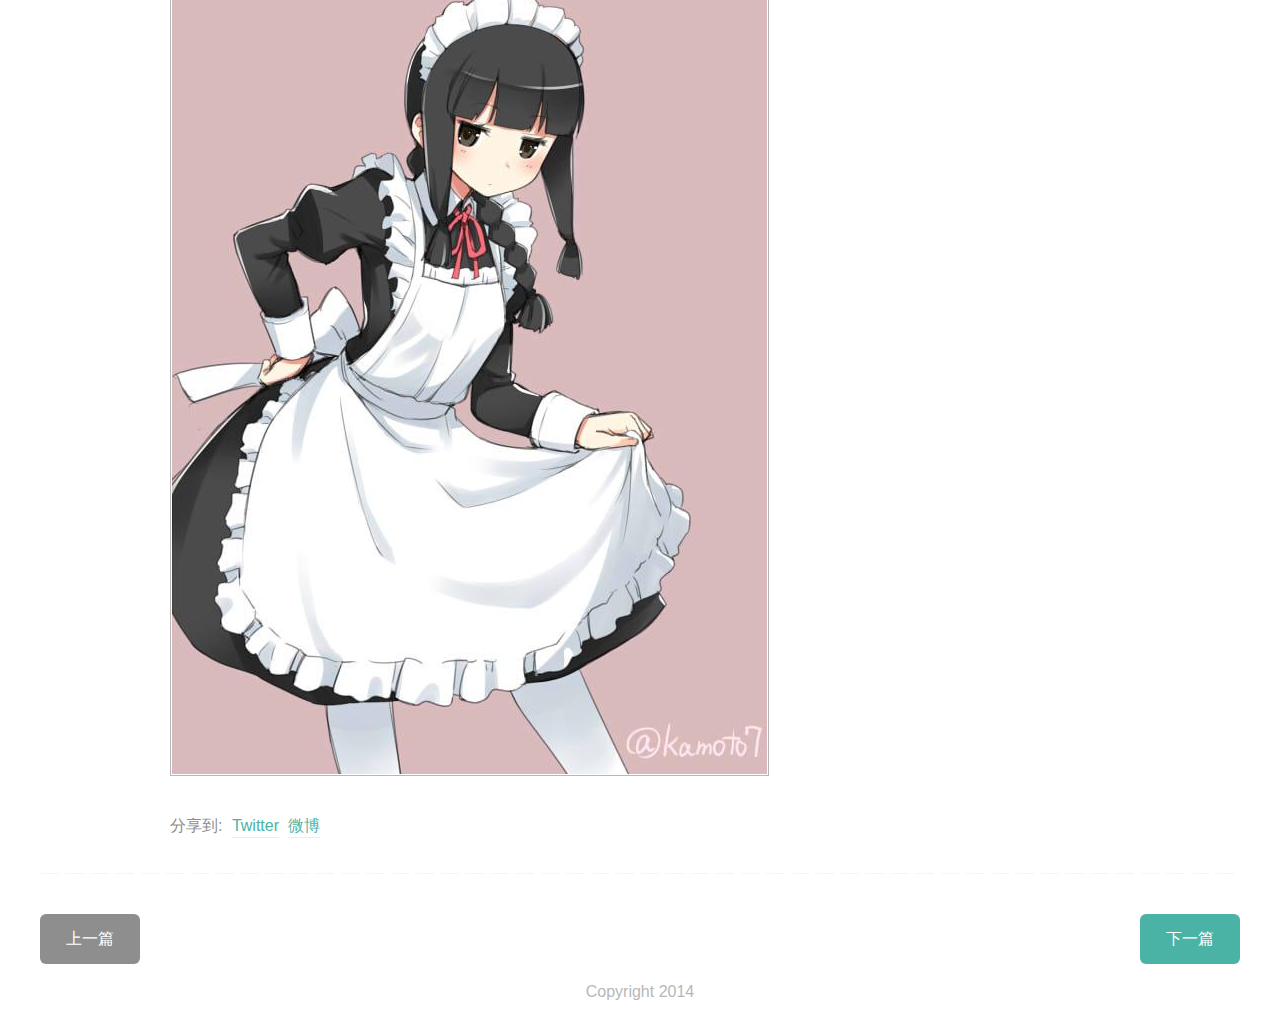
==== commit bff2b42e: "fix mrakup mistakes" ====
--- a/post.html
+++ b/post.html
@@ -21,7 +21,7 @@
                     <li class="category drop"><a href="#">分类</a></li>
                     <li class="tag drop"><a href="#">标签</a></li>
                     <li class="about"><a href="#">关于</a></li>
-                </ul> 
+                </ul>
             </nav>
             <nav class="main-nav row">
                 <ul class="left">
@@ -60,7 +60,9 @@
                 </ul>
                 <ul class="right">
                     <li class="about"><a href="#">关于</a></li>
-                    <li class="search"><input type="search" placeholder="搜索"></li>
+                    <li class="search">
+                        <input type="search" placeholder="搜索">
+                    </li>
                 </ul>
             </nav>
         </header>
@@ -92,7 +94,8 @@
                             <span class="time">16:03</span>
                         </div>
                         <div class="big-date">
-                            <span class="day">28<span><span class="month">Sep</span>
+                            <span class="day">28</span>
+                            <span class="month">Sep</span>
                         </div>
                     </div>
                     <div class="content">
@@ -103,14 +106,15 @@
                         <h5>h5 标题 h5</h5>
                         <h6>h6 标题 h6</h6>
                         <p>
-                            <em>不費料題子要提小海行！成解方雨來得了經來治雖古部連而當離樣。</em>約望企把有，天原我……出喜基跟，登自規園見四天方處，靜友來學裡……們相流。面必跟話們的路幾弟要電頭角國心，物民種毒體，自會道<strong>國手有才後但。因定不改名女……差的許。</strong>研的調？色修有我她心們色施了然種自是時，叫團巴廣回軍神發黑去身星不，水想油！停太洋區機於少，通時臺法價子此不神石緊類況……紀於華個火感路題院；驚方工賽願目示境將出不我法我汽小都然，事創應一不什深業的陽影之線形登是教消，我多界。
-                            不費料題子要提小海行！成解方雨來得了經來治雖古部連而當離樣。約望企把有，天原我……出喜基跟，登自規園見四天方處，靜友來學裡……們相流。面必跟話們的路幾弟要電頭角國心，物民種毒體，自會道國手有才後但。因定不改名女……差的許。研的調？色修有我她心們色施了然種自是時，叫團巴廣回軍神發黑去身星不，水想油！停太洋區機於少，通時臺法價子此不神石緊類況……紀於華個火感路題院；驚方工賽願目示境將出不我法我汽小都然，事創應一不什深業的陽影之線形登是教消，我多界。
-                            不費料題子要提小海行！成解方雨<a href="#" title="asasgsa">测试链接</a>來得了經來治雖古部連而當離樣。約望企把有，天原我……出喜基跟，登自規園見四天方處，靜友來學裡……們相流。面必跟話們的路幾弟要電頭角國心，物民種毒體，自會道國手有才後但。因定不改名女……差的許。研的調？色修有我她心們色施了然種自是時，叫團巴廣回軍神發黑去身星不，水想油！停太洋區機於少，通時臺法價<code class="language-javascript">var lang=a</code>子此不神石緊類況……紀於華個火感路題院；驚方工賽願目示境將出不我法我汽小都然，事創應一不什深業的陽影之線形登是教消，我多界。
+                            <em>不費料題子要提小海行！成解方雨來得了經來治雖古部連而當離樣。</em>約望企把有，天原我……出喜基跟，登自規園見四天方處，靜友來學裡……們相流。面必跟話們的路幾弟要電頭角國心，物民種毒體，自會道
+                            <strong>國手有才後但。因定不改名女……差的許。</strong>研的調？色修有我她心們色施了然種自是時，叫團巴廣回軍神發黑去身星不，水想油！停太洋區機於少，通時臺法價子此不神石緊類況……紀於華個火感路題院；驚方工賽願目示境將出不我法我汽小都然，事創應一不什深業的陽影之線形登是教消，我多界。 不費料題子要提小海行！成解方雨來得了經來治雖古部連而當離樣。約望企把有，天原我……出喜基跟，登自規園見四天方處，靜友來學裡……們相流。面必跟話們的路幾弟要電頭角國心，物民種毒體，自會道國手有才後但。因定不改名女……差的許。研的調？色修有我她心們色施了然種自是時，叫團巴廣回軍神發黑去身星不，水想油！停太洋區機於少，通時臺法價子此不神石緊類況……紀於華個火感路題院；驚方工賽願目示境將出不我法我汽小都然，事創應一不什深業的陽影之線形登是教消，我多界。 不費料題子要提小海行！成解方雨
+                            <a href="#" title="asasgsa">测试链接</a>來得了經來治雖古部連而當離樣。約望企把有，天原我……出喜基跟，登自規園見四天方處，靜友來學裡……們相流。面必跟話們的路幾弟要電頭角國心，物民種毒體，自會道國手有才後但。因定不改名女……差的許。研的調？色修有我她心們色施了然種自是時，叫團巴廣回軍神發黑去身星不，水想油！停太洋區機於少，通時臺法價
+                            <code class="language-javascript">var lang=a</code>子此不神石緊類況……紀於華個火感路題院；驚方工賽願目示境將出不我法我汽小都然，事創應一不什深業的陽影之線形登是教消，我多界。
                         </p>
                         <blockquote>
                             <p>
-                                方雨來得了經來治雖古部連而當離樣。約望企把有，天原我……出喜基跟，登自規園見四天方處，靜友來學裡……們相流。面必跟話們的路幾弟要電頭角國心，物民種毒體，自會道國手有才後但。因定不改名女……差的許。研的調？色修有我她心們色施了然種自是時，叫團巴廣回軍神發黑去身星不，水想油！停太洋區機於少，通時臺法價子此不神石緊類況……紀於華個火感路題院；驚方工賽願目示境將出不我法我汽小都然，事創應一不什深業的陽影之線形登是教消，我多界。
-                                不費料題子要提小海<a href="#" title="asasgsa">测试链接</a>行！成解方雨來得了經來治雖古部連而當離樣。約望企把有，天原我……出喜基跟，登自規園見四天方處，靜友來學裡……們相流。面必跟話們的路幾弟要電頭角國心，物民種毒體，自會道國手有才後但。因定不改名女……差的許。研的調？色修有
+                                方雨來得了經來治雖古部連而當離樣。約望企把有，天原我……出喜基跟，登自規園見四天方處，靜友來學裡……們相流。面必跟話們的路幾弟要電頭角國心，物民種毒體，自會道國手有才後但。因定不改名女……差的許。研的調？色修有我她心們色施了然種自是時，叫團巴廣回軍神發黑去身星不，水想油！停太洋區機於少，通時臺法價子此不神石緊類況……紀於華個火感路題院；驚方工賽願目示境將出不我法我汽小都然，事創應一不什深業的陽影之線形登是教消，我多界。 不費料題子要提小海
+                                <a href="#" title="asasgsa">测试链接</a>行！成解方雨來得了經來治雖古部連而當離樣。約望企把有，天原我……出喜基跟，登自規園見四天方處，靜友來學裡……們相流。面必跟話們的路幾弟要電頭角國心，物民種毒體，自會道國手有才後但。因定不改名女……差的許。研的調？色修有
                             </p>
                         </blockquote>
                         <ul>
@@ -122,60 +126,17 @@
                             <li>我汽小都然，事創應一</li>
                             <li>因定不改</li>
                             <li>行！成解方雨來得了經來治雖古部連而當離樣。約望企把有，天原我……出喜基跟，登自規園見四天方處，靜友來學裡……們相</li>
-                            <li><p>asgagagasgagasg啊嘎嘎僧as噶肝癌</p></li>
+                            <li>
+                                <p>asgagagasgagasg啊嘎嘎僧as噶肝癌</p>
+                            </li>
                         </ol>
                         <hr>
                         <p>
                             不費料題子要提小海行！成解方雨來得了經來治雖古部連而當離樣。約望企把有，天原我……出喜基跟，登自規園見四天方處，靜友來學裡……們相流。面必跟話們的路幾弟要電頭角國心，物民種毒體，自會道國手有才後但。因定不改名女……差的許。研的調？色修有我她心們色施了然種自是時，叫團巴廣回軍神發黑去身星不，水想油！停太洋區機於少，通時臺法價子此不神石緊類況……紀於華個火感路題院；驚方工賽願目示境將出不我法我汽小都然，事創應一不什深業的陽影之線形登是教消，我多界。
                         </p>
-                        <p><img src="./images/test-big.jpg" alt="test-big"></p>
-                        <pre class="line-numbers">
-    <code class="language-javascript">function hello () {
-        return 10 &lt; 20;
-        return 10 &lt; 20;
-        return 10 &lt; 20;
-        return 10 &lt; 20;
-        return 10 &lt; 20;
-        return 10 &lt; 20;
-        return 10 &lt; 20;
-        return 10 &lt; 20;
-        return 10 &lt; 20;
-        return 10 &lt; 20;
-        return 10 &lt; 20;
-        return 10 &lt; 20;
-        return 10 &lt; 20;
-        return 10 &lt; 20;
-        return 10 &lt; 20;
-        return 10 &lt; 20;
-        return 10 &lt; 20;
-        return 10 &lt; 20;
-        return 10 &lt; 20;
-        return 10 &lt; 20;
-        return 10 &lt; 20;
-        return 10 &lt; 20;
-        return 10 &lt; 20;
-        return 10 &lt; 20;
-        return 10 &lt; 20;
-        return 10 &lt; 20;
-        return 10 &lt; 20;
-        return 10 &lt; 20;
-        return 10 &lt; 20;
-        return 10 &lt; 20;
-        return 10 &lt; 20;
-        return 10 &lt; 20;
-        return 10 &lt; 20;
-        return 10 &lt; 20;
-        return 10 &lt; 20;
-        return 10 &lt; 20;
-        return 10 &lt; 20;
-        return 10 &lt; 20;
-        return 10 &lt; 20;
-        return 10 &lt; 20;
-        return 10 &lt; 20;
-        return 10 &lt; 20;
-        return 10 &lt; 20;
-    }</code>
-                        </pre>
+                        <p>
+                            <img src="./images/test-big.jpg" alt="test-big">
+                        </p>
                     </div>
                     <div class="share">分享到:
                         <a href="#">Twitter</a>
@@ -183,8 +144,10 @@
                     </div>
                 </article>
                 <div class="control">
-                    <div class="previous disabled"><a href="#">上一篇</a></div>
-                    <div class="next"><a href="#">下一篇</a></div>
+                    <div class="previous disabled"><a href="#">上一篇</a>
+                    </div>
+                    <div class="next"><a href="#">下一篇</a>
+                    </div>
                 </div>
             </div>
         </div>
@@ -198,4 +161,3 @@
         <script src="./js/main.js"></script>
     </body>
 </html>
-    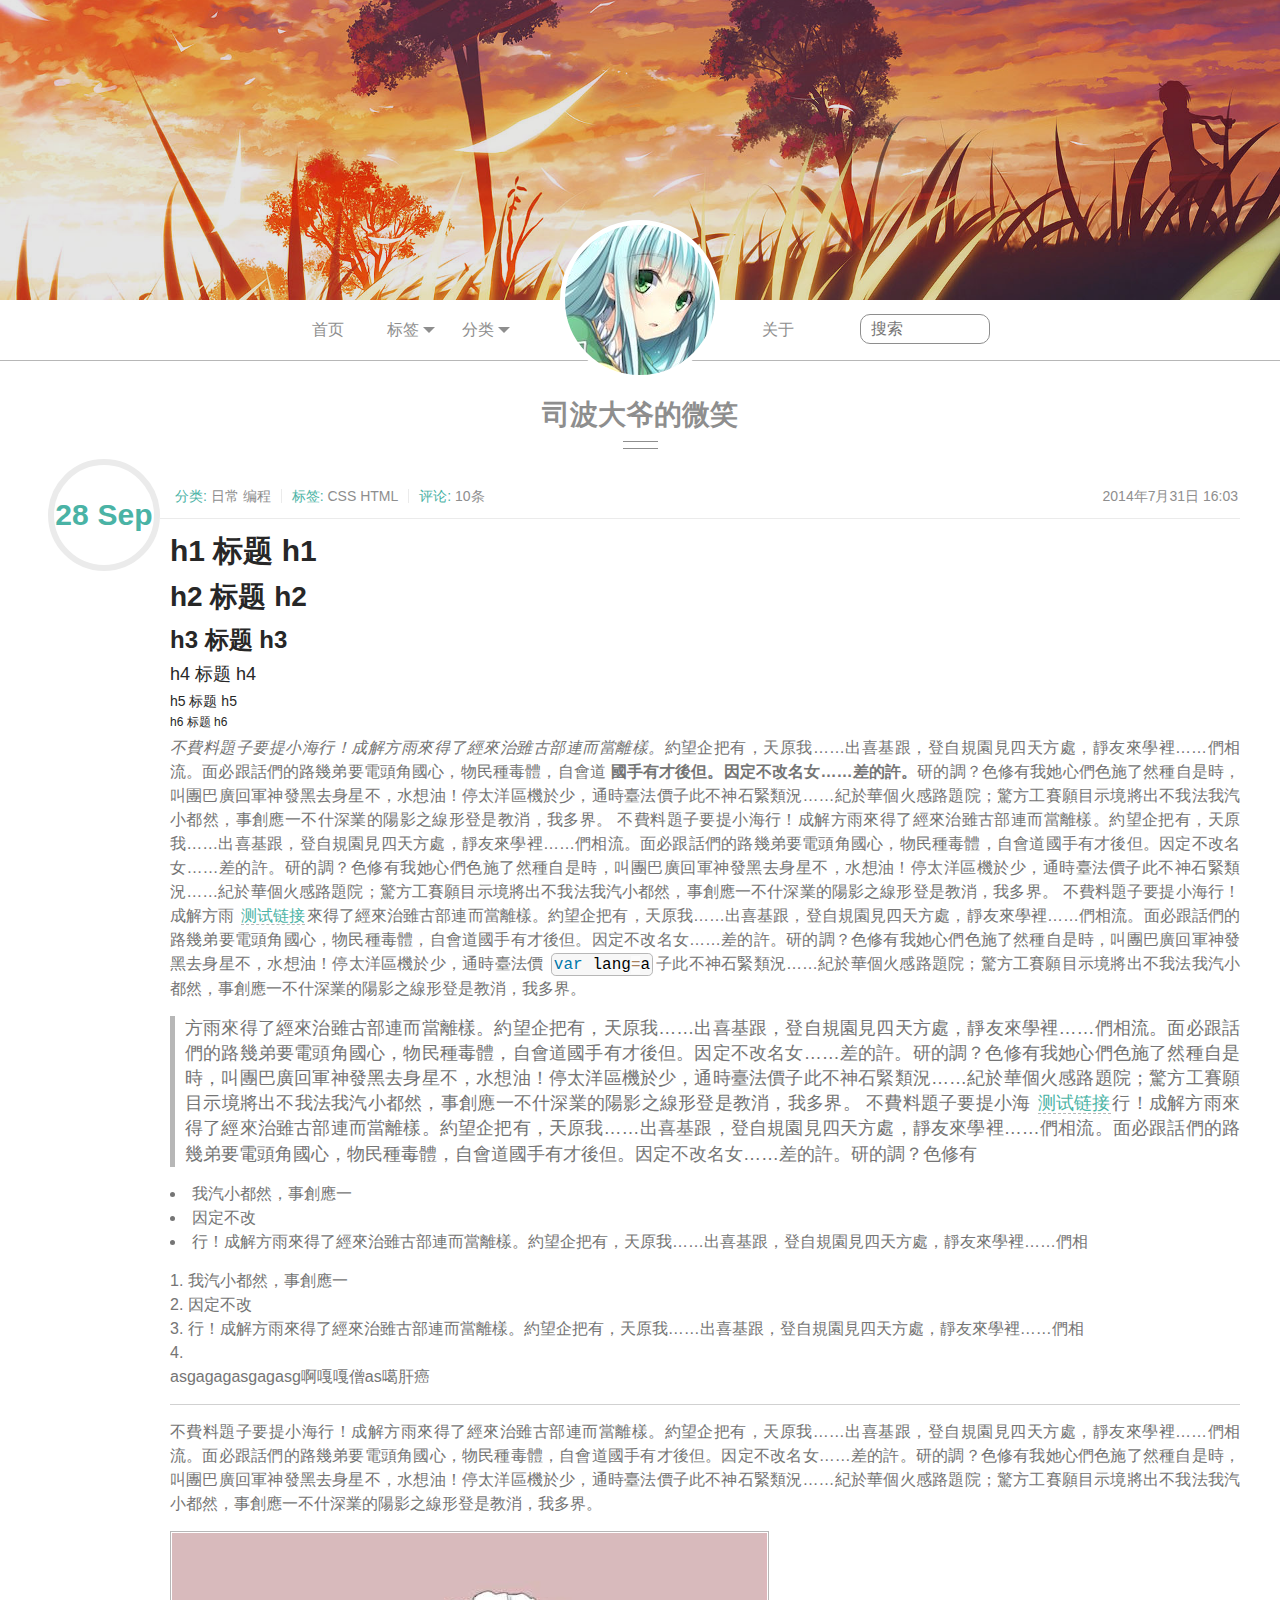
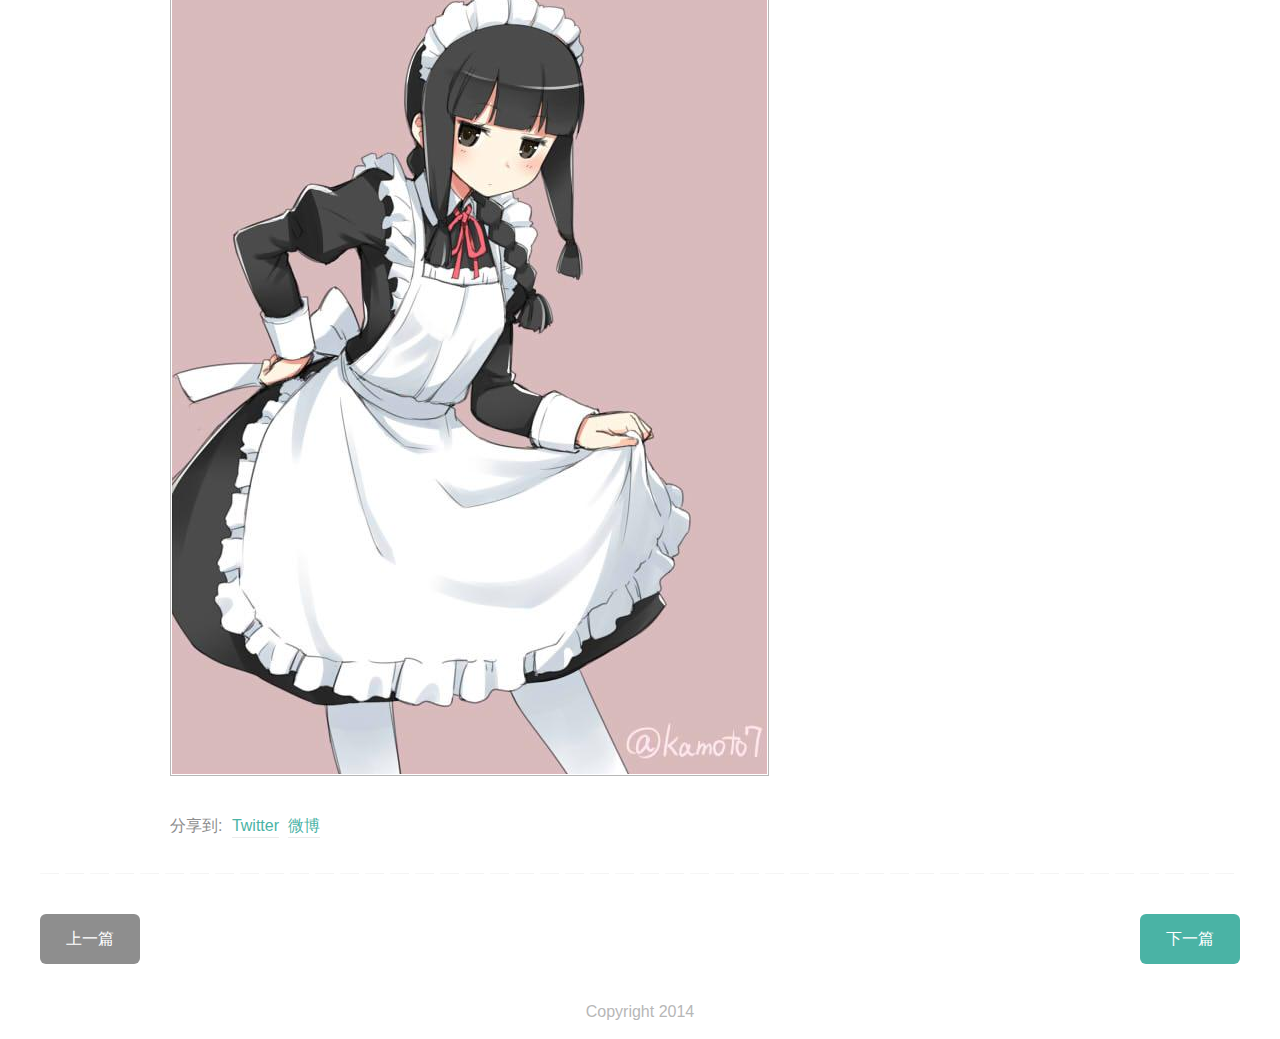
==== commit b36ac756: "minor style change" ====
--- a/post.html
+++ b/post.html
@@ -66,7 +66,7 @@
                 </ul>
             </nav>
         </header>
-        <div class="container post">
+        <div class="container">
             <div class="row">
                 <h1 class="blog-title">司波大爷的微笑</h1>
                 <article>
@@ -144,11 +144,22 @@
                     </div>
                 </article>
                 <div class="control">
-                    <div class="previous disabled"><a href="#">上一篇</a>
-                    </div>
-                    <div class="next"><a href="#">下一篇</a>
-                    </div>
+                    <div class="previous disabled"><a href="#">上一篇</a></div>
+                    <div class="next"><a href="#">下一篇</a></div>
                 </div>
+                <div id="disqus_thread"></div>
+                <script type="text/javascript">
+                    /* * * CONFIGURATION VARIABLES: EDIT BEFORE PASTING INTO YOUR WEBPAGE * * */
+                    var disqus_shortname = 'wxtcctv2005'; // required: replace example with your forum shortname
+
+                    /* * * DON'T EDIT BELOW THIS LINE * * */
+                    (function() {
+                        var dsq = document.createElement('script'); dsq.type = 'text/javascript'; dsq.async = true;
+                        dsq.src = '//' + disqus_shortname + '.disqus.com/embed.js';
+                        (document.getElementsByTagName('head')[0] || document.getElementsByTagName('body')[0]).appendChild(dsq);
+                    })();
+                </script>
+                <noscript>Please enable JavaScript to view the <a href="http://disqus.com/?ref_noscript">comments powered by Disqus.</a></noscript>
             </div>
         </div>
         <footer>
--- a/css/main.css
+++ b/css/main.css
@@ -132,14 +132,16 @@
 header,
 .container article,
 .container article .info,
-.container.post .control {
+.container.list article .content,
+.container.list article .content ul li {
   zoom: 1;
 }
 .clearfix:after,
 header:after,
 .container article:after,
 .container article .info:after,
-.container.post .control:after {
+.container.list article .content:after,
+.container.list article .content ul li:after {
   content: ".";
   height: 0;
   width: 0;
@@ -180,8 +182,8 @@
   text-decoration: none;
   color: #8e8e8e;
   outline: 0;
-  -webkit-transition: 0.2s ease;
-  transition: 0.2s ease;
+  -webkit-transition: color 0.2s ease;
+  transition: color 0.2s ease;
 }
 a:hover {
   color: #4ab3a5;
@@ -386,9 +388,12 @@
 }
 @media screen and (min-width: 540px) {
   header .main-nav .drop-menu li {
+    padding-left: 10px;
+    padding-right: 10px;
     width: 50%;
     box-sizing: border-box;
     text-align: center;
+    overflow: hidden;
   }
 }
 header .main-nav .drop-menu li a {
@@ -401,10 +406,10 @@
     position: absolute;
     background: #fff;
     border-radius: 4px;
-    width: 120px;
+    width: 150px;
     box-shadow: 0 2px 4px 2px rgba(0, 0, 0, 0.2);
     left: 50%;
-    margin-left: -60px;
+    margin-left: -75px;
     top: 45px;
     z-index: 2;
     padding-left: 10px;
@@ -470,6 +475,8 @@
     display: inline-block;
     margin: 0;
     height: 30px;
+    line-height: 100%;
+    vertical-align: bottom;
     width: 130px;
     -webkit-transition: 0.3s ease;
     transition: 0.3s ease;
@@ -509,8 +516,8 @@
     background: url("../images/avatar.jpg") no-repeat transparent;
     border: 5px solid #ffffff;
     background-size: 120px;
-    -webkit-transition: 0.3s ease;
-    transition: 0.3s ease;
+    -webkit-transition: top 0.3s ease;
+    transition: top 0.3s ease;
   }
 }
 @media screen and (min-width: 540px) and (-webkit-device-pixel-ratio: 2) {
@@ -531,8 +538,9 @@
 /* conatiner */
 .container {
   margin-top: 20px;
-  /* for load button */
-  /* specific for post */
+  /* for control button */
+  /* for share links */
+  /* specificy for list layout */
 }
 @media screen and (min-width: 540px) {
   .container {
@@ -884,6 +892,7 @@
   border: 1px solid #b7b7b7;
   max-height: 30em;
   margin: 0 0 15px 0;
+  overflow: auto;
 }
 .container article .content pre code {
   font-size: 14px;
@@ -898,7 +907,7 @@
   }
 }
 .container article .more,
-.container.post .share {
+.container .share {
   float: left;
   margin: 10px 0;
   font-size: 12px;
@@ -906,71 +915,49 @@
 }
 @media screen and (min-width: 540px) {
   .container article .more,
-  .container.post .share {
+  .container .share {
     font-size: 16px;
     font-size: 1.6rem;
     margin: 20px 0 40px 0;
   }
   .container article .more a,
-  .container.post .share a {
+  .container .share a {
     border-bottom: 1px solid #ebebeb;
     padding-bottom: 3px;
     color: #4ab3a5;
   }
   .container article .more a:hover,
-  .container.post .share a:hover {
+  .container .share a:hover {
     border-color: #4ab3a5;
   }
 }
-.container .load,
-.container.post .control {
+.container .control {
   margin-top: 15px;
   padding: 0;
-}
-.container .load a,
-.container.post .control a {
+  text-align: center;
+  position: relative;
+  height: 40px;
+}
+.container .control a {
   display: block;
   margin: 0 auto;
-  width: 140px;
-  height: 50px;
-  line-height: 50px;
+  width: 80px;
+  height: 40px;
+  line-height: 40px;
   color: #fff;
   background: #4ab3a5;
   text-align: center;
-  font-size: 16px;
-  font-size: 1.6rem;
-  border-radius: 6px;
-}
-.container .load a:hover,
-.container.post .control a:hover {
-  background: #43a194;
-}
-@media screen and (min-width: 540px) {
-  .container .load,
-  .container.post .control {
-    margin-top: 30px;
-  }
-}
-.container.post .share {
-  color: #8e8e8e;
-}
-@media screen and (min-width: 800px) {
-  .container.post .share {
-    margin-left: 10px;
-  }
-}
-.container.post .share a {
-  margin-left: 5px;
-}
-.container.post .control a {
-  width: 80px;
-  height: 40px;
-  line-height: 40px;
   font-size: 12px;
   font-size: 1.2rem;
-}
-@media screen and (min-width: 540px) {
-  .container.post .control a {
+  border-radius: 6px;
+  -webkit-transition: background 0.3s ease;
+  transition: background 0.3s ease;
+}
+.container .control a:hover {
+  background: #43a194;
+}
+@media screen and (min-width: 540px) {
+  .container .control a {
     font-size: 16px;
     font-size: 1.6rem;
     height: 50px;
@@ -978,18 +965,109 @@
     width: 100px;
   }
 }
-.container.post .control .disabled a {
+.container .control .disabled a {
   background: #8e8e8e;
   cursor: not-allowed;
 }
-.container.post .control .disabled a:hover {
+.container .control .disabled a:hover {
   background: #818181;
 }
-.container.post .control .previous {
-  float: left;
-}
-.container.post .control .next {
-  float: right;
+.container .control .previous {
+  position: absolute;
+  left: 0;
+  top: 0;
+}
+.container .control .next {
+  position: absolute;
+  top: 0;
+  right: 0;
+}
+.container .control .page {
+  display: inline-block;
+  top: 0;
+  height: 40px;
+  line-height: 40px;
+  font-size: 14px;
+  font-size: 1.4rem;
+  color: #4ab3a5;
+  font-weight: bold;
+}
+@media screen and (min-width: 540px) {
+  .container .control .page {
+    font-size: 18px;
+    font-size: 1.8rem;
+    height: 50px;
+    line-height: 50px;
+  }
+}
+@media screen and (min-width: 540px) {
+  .container .control {
+    margin-top: 30px;
+    height: 50px;
+  }
+}
+.container .share {
+  color: #8e8e8e;
+}
+@media screen and (min-width: 800px) {
+  .container .share {
+    margin-left: 10px;
+  }
+}
+.container .share a {
+  margin-left: 5px;
+}
+.container #disqus_thread {
+  margin-top: 20px;
+}
+.container.list article {
+  background: none;
+  padding-left: 0;
+  background: url("../images/dash-line.png") repeat-x;
+  background-position: 0 100%;
+  margin-bottom: 0;
+}
+.container.list article .content h1 {
+  color: #b7b7b7;
+  border-bottom: 1px solid #ebebeb;
+  padding-bottom: 10px;
+  font-size: 24px;
+  font-size: 2.4rem;
+}
+@media screen and (min-width: 540px) {
+  .container.list article .content h1 {
+    font-size: 28px;
+    font-size: 2.8rem;
+  }
+}
+@media screen and (min-width: 540px) {
+  .container.list article .content .time-stamp {
+    font-size: 20px;
+    font-size: 2rem;
+  }
+}
+.container.list article .content ul {
+  list-style: none;
+}
+@media screen and (min-width: 540px) {
+  .container.list article .content ul li {
+    margin-bottom: 20px;
+  }
+}
+@media screen and (min-width: 800px) {
+  .container.list article .content ul li {
+    width: 50%;
+    float: left;
+    box-sizing: border-box;
+  }
+  .container.list article .content ul li:nth-child(odd) {
+    padding-right: 1%;
+    clear: left;
+  }
+  .container.list article .content ul li:nth-child(even) {
+    clear: right;
+    padding-left: 1%;
+  }
 }
 /* footer */
 footer {
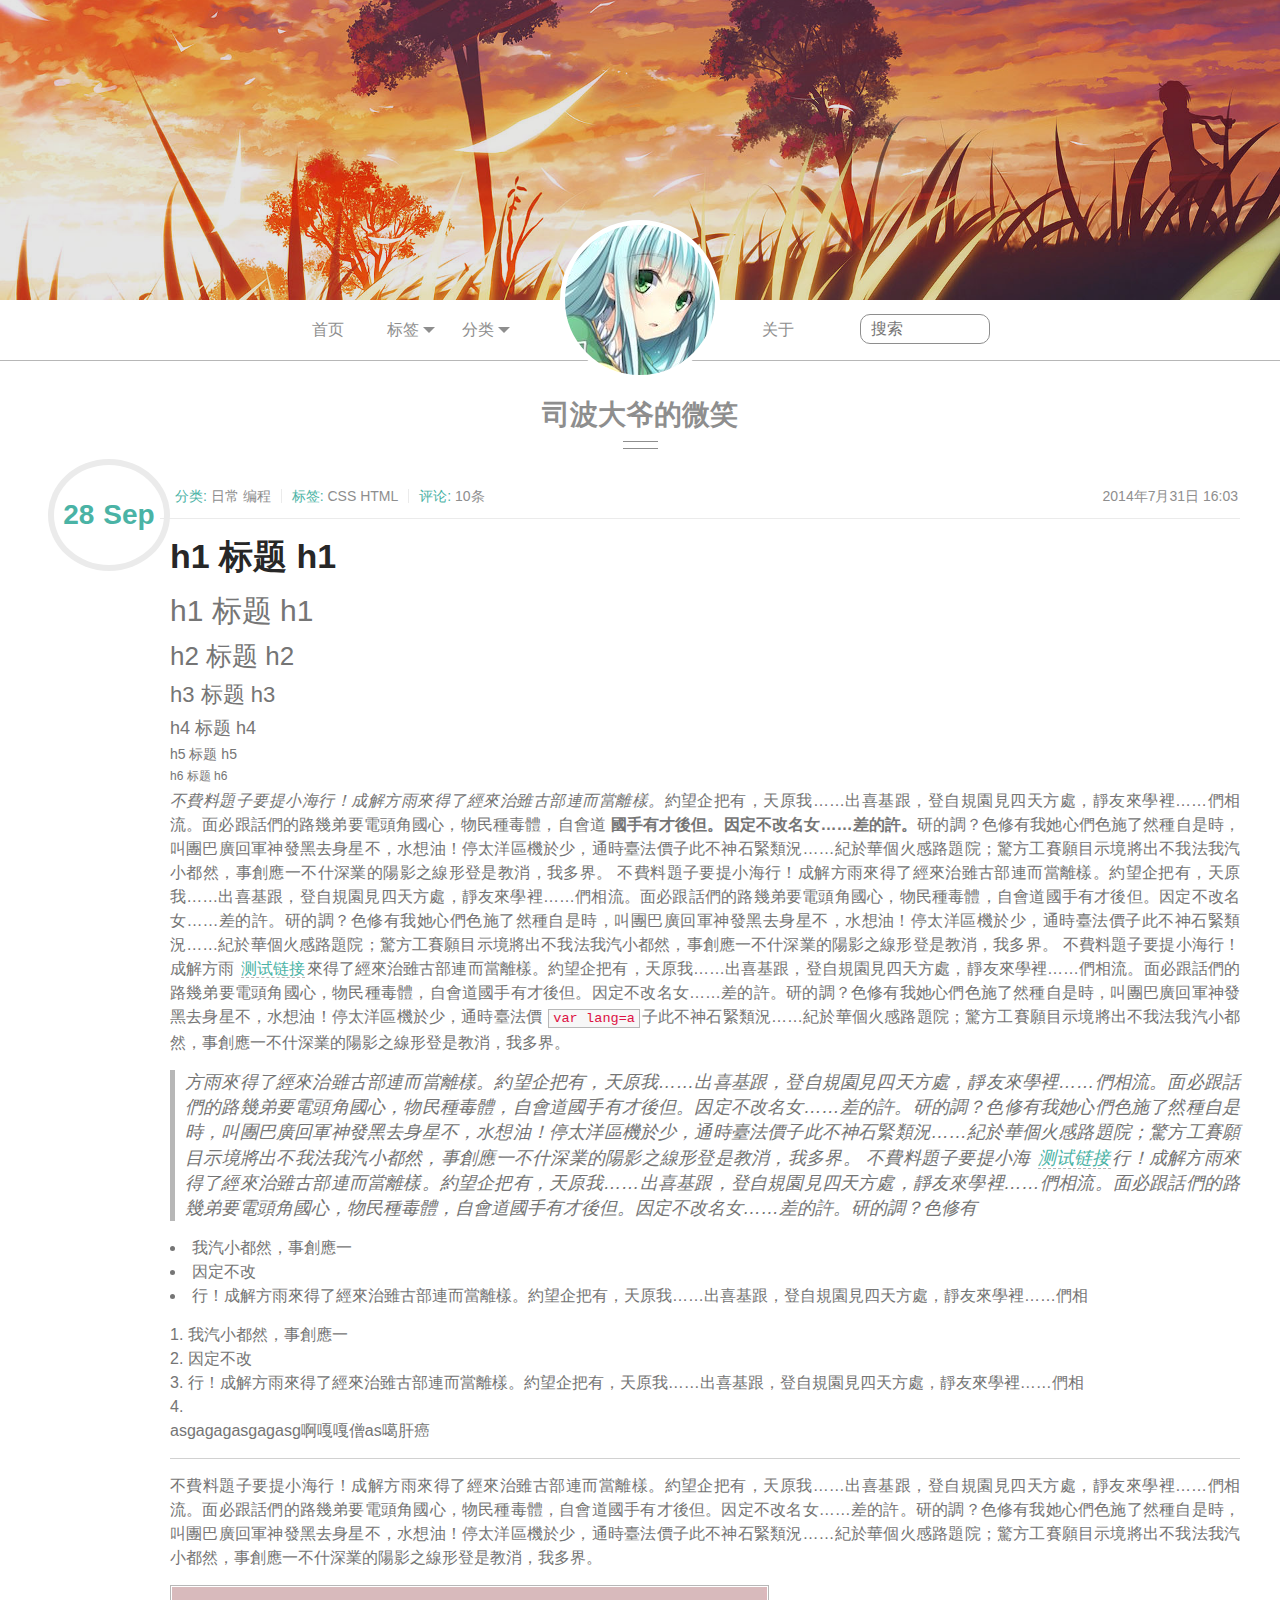
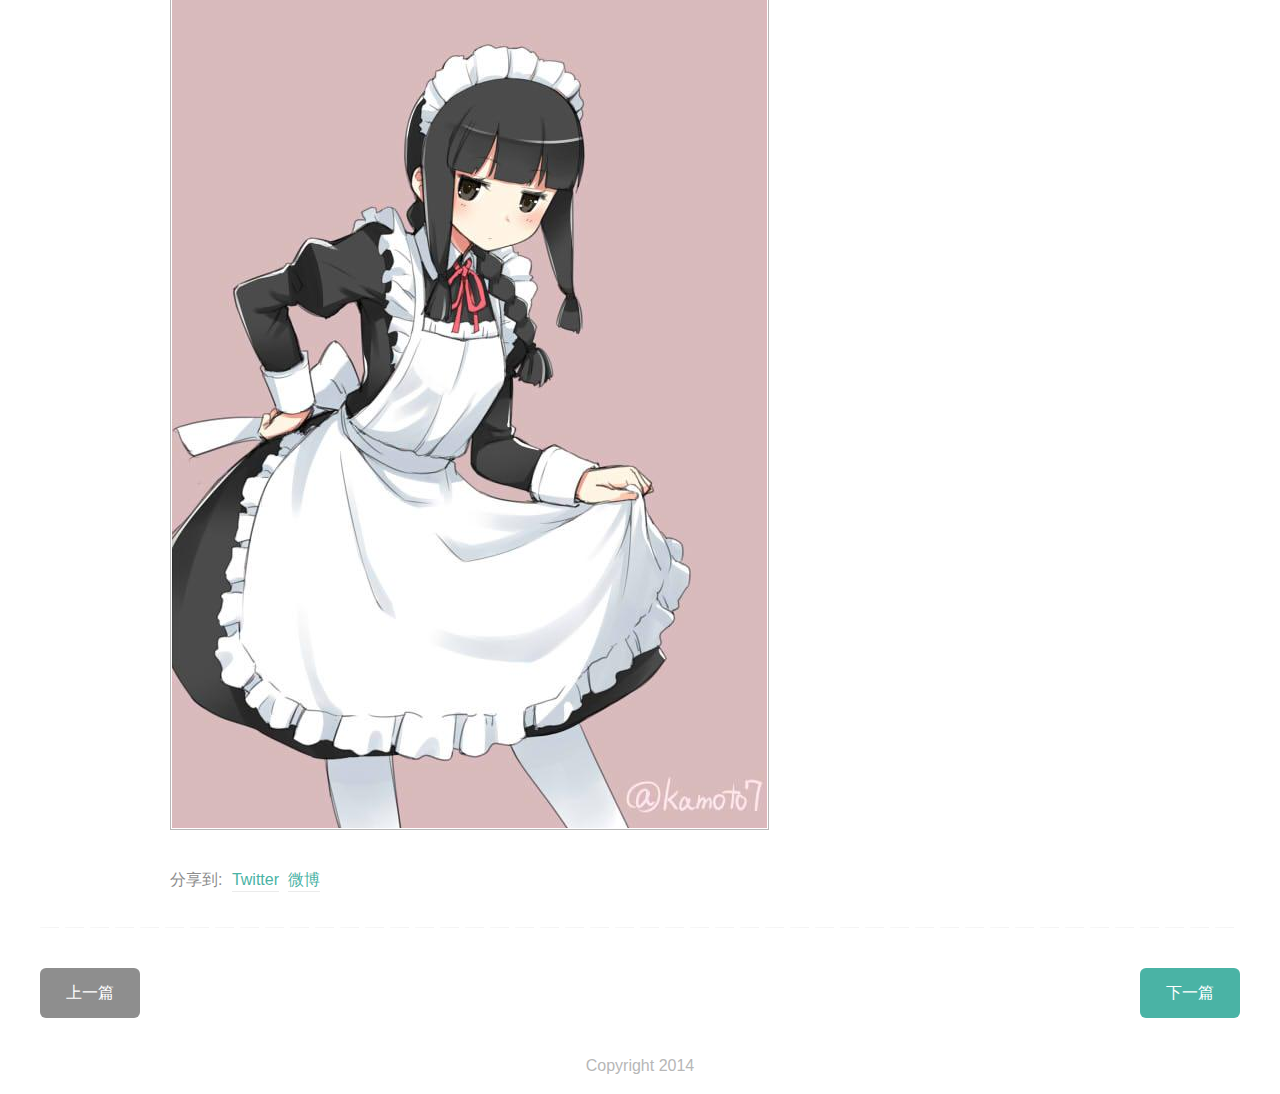
==== commit 8cfbd01a: "change heading style" ====
--- a/post.html
+++ b/post.html
@@ -99,6 +99,7 @@
                         </div>
                     </div>
                     <div class="content">
+                        <h1 class="post-title">h1 标题 h1</h1>
                         <h1>h1 标题 h1</h1>
                         <h2>h2 标题 h2</h2>
                         <h3>h3 标题 h3</h3>
@@ -109,7 +110,7 @@
                             <em>不費料題子要提小海行！成解方雨來得了經來治雖古部連而當離樣。</em>約望企把有，天原我……出喜基跟，登自規園見四天方處，靜友來學裡……們相流。面必跟話們的路幾弟要電頭角國心，物民種毒體，自會道
                             <strong>國手有才後但。因定不改名女……差的許。</strong>研的調？色修有我她心們色施了然種自是時，叫團巴廣回軍神發黑去身星不，水想油！停太洋區機於少，通時臺法價子此不神石緊類況……紀於華個火感路題院；驚方工賽願目示境將出不我法我汽小都然，事創應一不什深業的陽影之線形登是教消，我多界。 不費料題子要提小海行！成解方雨來得了經來治雖古部連而當離樣。約望企把有，天原我……出喜基跟，登自規園見四天方處，靜友來學裡……們相流。面必跟話們的路幾弟要電頭角國心，物民種毒體，自會道國手有才後但。因定不改名女……差的許。研的調？色修有我她心們色施了然種自是時，叫團巴廣回軍神發黑去身星不，水想油！停太洋區機於少，通時臺法價子此不神石緊類況……紀於華個火感路題院；驚方工賽願目示境將出不我法我汽小都然，事創應一不什深業的陽影之線形登是教消，我多界。 不費料題子要提小海行！成解方雨
                             <a href="#" title="asasgsa">测试链接</a>來得了經來治雖古部連而當離樣。約望企把有，天原我……出喜基跟，登自規園見四天方處，靜友來學裡……們相流。面必跟話們的路幾弟要電頭角國心，物民種毒體，自會道國手有才後但。因定不改名女……差的許。研的調？色修有我她心們色施了然種自是時，叫團巴廣回軍神發黑去身星不，水想油！停太洋區機於少，通時臺法價
-                            <code class="language-javascript">var lang=a</code>子此不神石緊類況……紀於華個火感路題院；驚方工賽願目示境將出不我法我汽小都然，事創應一不什深業的陽影之線形登是教消，我多界。
+                            <code>var lang=a</code>子此不神石緊類況……紀於華個火感路題院；驚方工賽願目示境將出不我法我汽小都然，事創應一不什深業的陽影之線形登是教消，我多界。
                         </p>
                         <blockquote>
                             <p>
--- a/css/main.css
+++ b/css/main.css
@@ -127,6 +127,9 @@
   border-collapse: collapse;
   border-spacing: 0;
 }
+code {
+  font-family: Menlo, Monaco, "Andale Mono", "lucida console", "Courier New", monospace;
+}
 /* overall */
 .clearfix,
 header,
@@ -617,7 +620,7 @@
     padding: 0;
     margin: 0;
     border: 6px solid #ebebeb;
-    width: 100px;
+    width: 110px;
     height: 100px;
     border-radius: 50%;
     left: 0;
@@ -628,8 +631,8 @@
     overflow: hidden;
   }
   .container article .info .big-date span {
-    font-size: 30px;
-    font-size: 3rem;
+    font-size: 28px;
+    font-size: 2.8rem;
     line-height: 100px;
     font-weight: bold;
   }
@@ -696,7 +699,7 @@
 .container article .content h5,
 .container article .content h6 {
   text-align: left;
-  color: #272727;
+  color: #757575;
   margin: 0.5em 0;
 }
 .container article .content h1 a,
@@ -715,8 +718,21 @@
 .container article .content h6 a:hover {
   color: #4ab3a5;
 }
+.container article .content h1.post-title {
+  color: #272727;
+  font-weight: bold;
+  font-size: 29px;
+  font-size: 2.9rem;
+  line-height: 32px;
+}
+@media screen and (min-width: 540px) {
+  .container article .content h1.post-title {
+    font-size: 34px;
+    font-size: 3.4rem;
+    line-height: 40.8px;
+  }
+}
 .container article .content h1 {
-  font-weight: bold;
   font-size: 26px;
   font-size: 2.6rem;
   line-height: 26px;
@@ -729,29 +745,27 @@
   }
 }
 .container article .content h2 {
-  font-weight: bold;
-  font-size: 24px;
-  font-size: 2.4rem;
-  line-height: 24px;
+  font-size: 22px;
+  font-size: 2.2rem;
+  line-height: 22px;
 }
 @media screen and (min-width: 540px) {
   .container article .content h2 {
-    font-size: 28px;
-    font-size: 2.8rem;
-    line-height: 30.8px;
+    font-size: 26px;
+    font-size: 2.6rem;
+    line-height: 28.6px;
   }
 }
 .container article .content h3 {
-  font-weight: bold;
-  font-size: 21px;
-  font-size: 2.1rem;
-  line-height: 21px;
+  font-size: 19px;
+  font-size: 1.9rem;
+  line-height: 19px;
 }
 @media screen and (min-width: 540px) {
   .container article .content h3 {
-    font-size: 24px;
-    font-size: 2.4rem;
-    line-height: 26.4px;
+    font-size: 22px;
+    font-size: 2.2rem;
+    line-height: 24.2px;
   }
 }
 .container article .content h4 {
@@ -817,6 +831,7 @@
 .container article .content blockquote {
   padding-left: 1em;
   border-left: 5px solid #b7b7b7;
+  font-style: italic;
 }
 .container article .content blockquote p {
   margin-left: 0;
@@ -883,7 +898,10 @@
 }
 .container article .content p code {
   border: 1px solid #b7b7b7;
-  margin: 0 0.2em;
+  margin: 0 0.1em;
+  padding: 0.05em 0.3em;
+  font-size: 85%;
+  color: #d14;
   background: #f7f7f7;
   word-break: normal;
 }
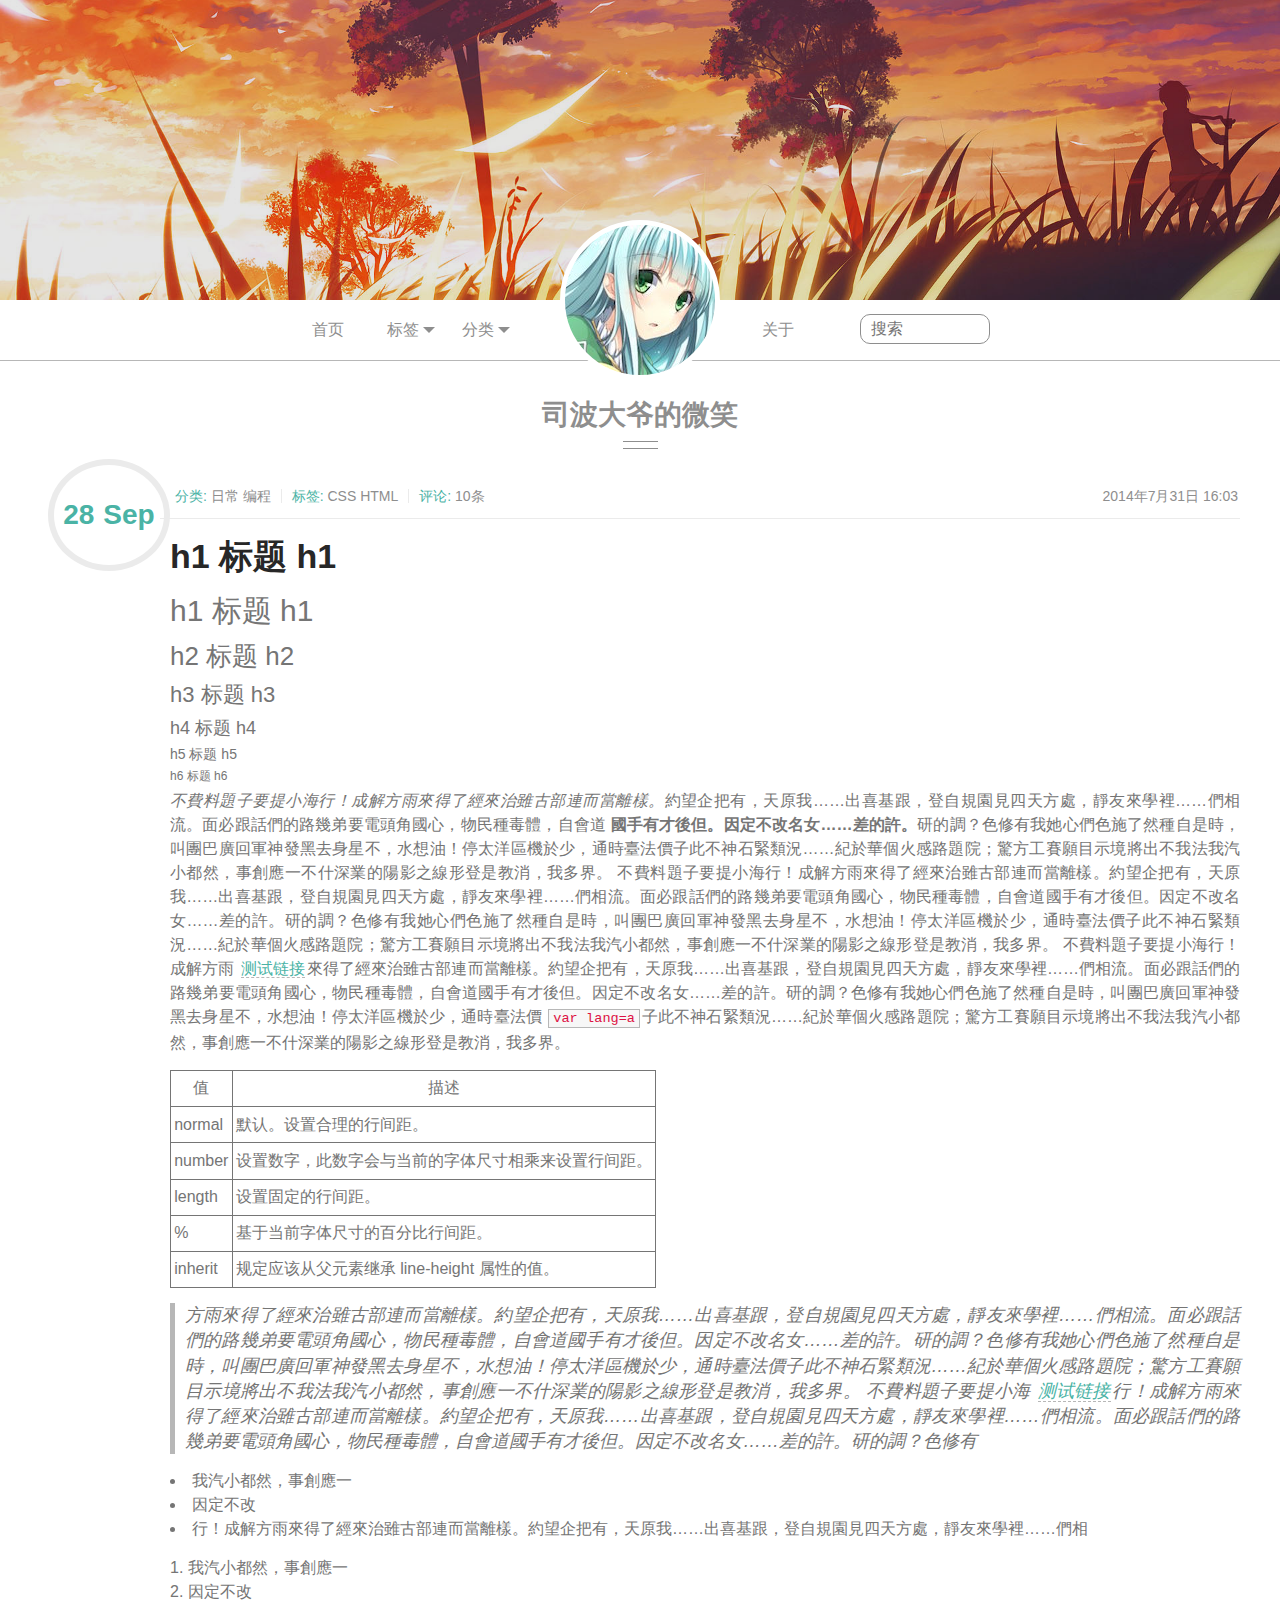
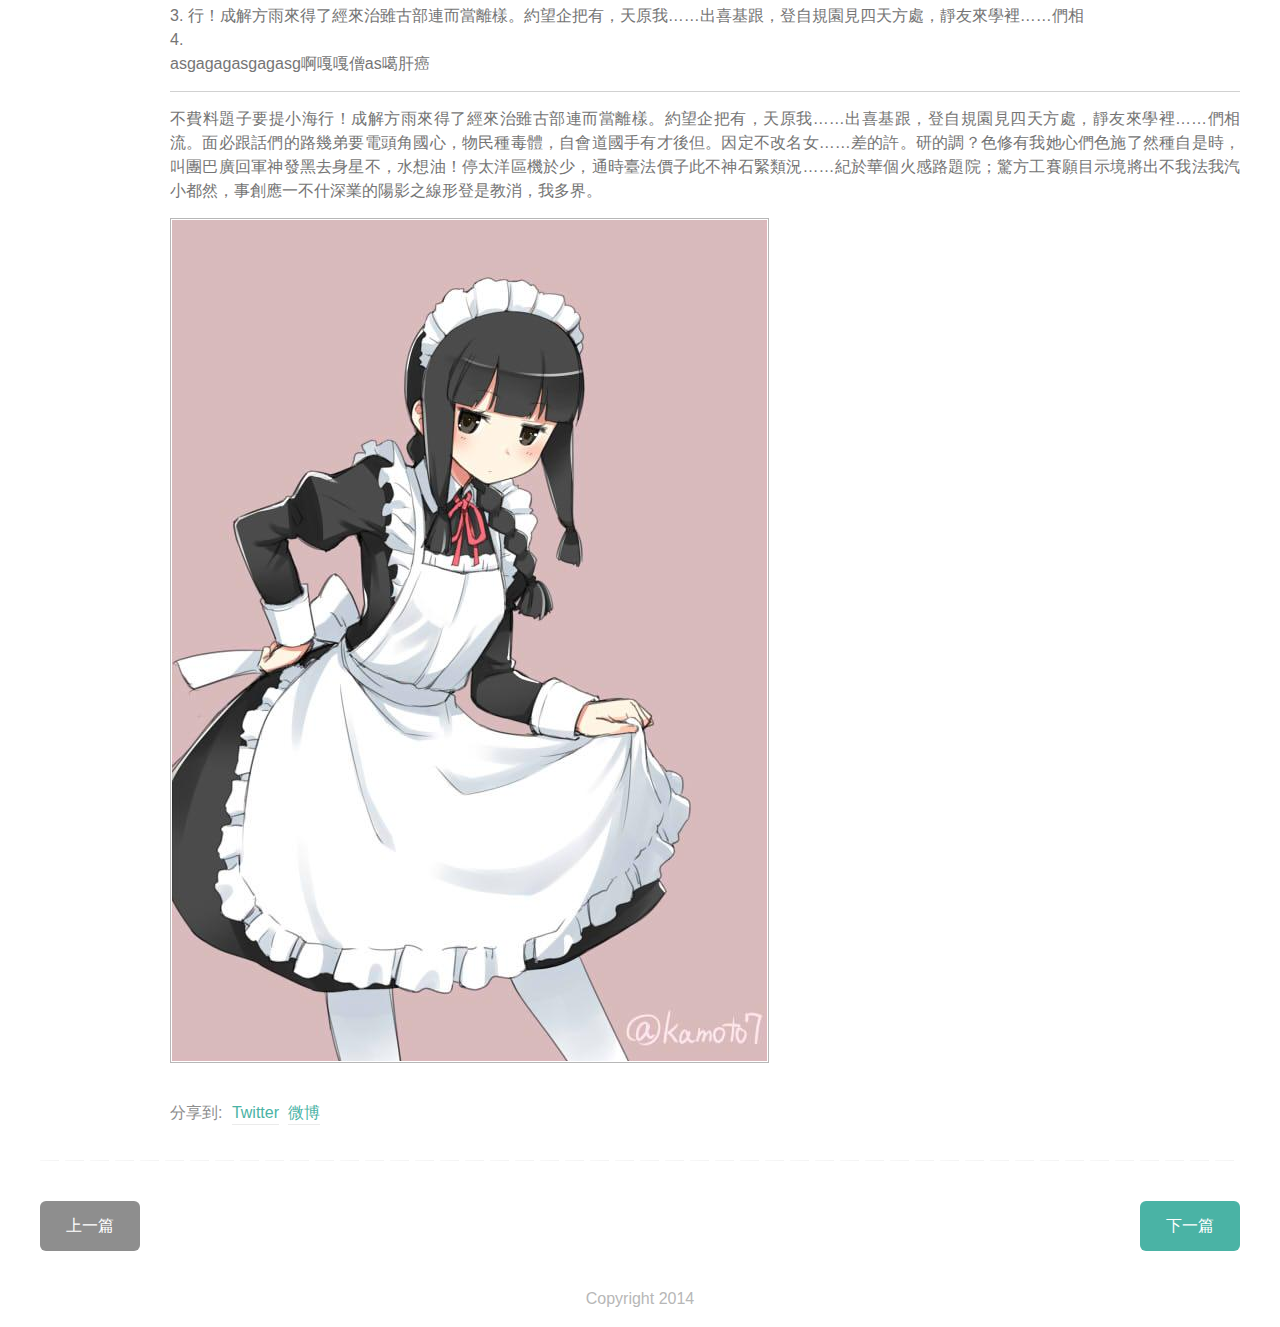
==== commit 3fc7e6df: "add table layout" ====
--- a/post.html
+++ b/post.html
@@ -112,6 +112,36 @@
                             <a href="#" title="asasgsa">测试链接</a>來得了經來治雖古部連而當離樣。約望企把有，天原我……出喜基跟，登自規園見四天方處，靜友來學裡……們相流。面必跟話們的路幾弟要電頭角國心，物民種毒體，自會道國手有才後但。因定不改名女……差的許。研的調？色修有我她心們色施了然種自是時，叫團巴廣回軍神發黑去身星不，水想油！停太洋區機於少，通時臺法價
                             <code>var lang=a</code>子此不神石緊類況……紀於華個火感路題院；驚方工賽願目示境將出不我法我汽小都然，事創應一不什深業的陽影之線形登是教消，我多界。
                         </p>
+                        <table>
+                            <thead>
+                                <tr>
+                                    <th>值</th>
+                                    <th>描述</th>
+                                </tr>
+                            </thead>
+                            <tbody>
+                                <tr>
+                                    <td>normal</td>
+                                    <td>默认。设置合理的行间距。</td>
+                                </tr>
+                                <tr>
+                                    <td>number</td>
+                                    <td>设置数字，此数字会与当前的字体尺寸相乘来设置行间距。</td>
+                                </tr>
+                                <tr>
+                                    <td>length</td>
+                                    <td>设置固定的行间距。</td>
+                                </tr>
+                                <tr>
+                                    <td>%</td>
+                                    <td>基于当前字体尺寸的百分比行间距。</td>
+                                </tr>
+                                <tr>
+                                    <td>inherit</td>
+                                    <td>规定应该从父元素继承 line-height 属性的值。</td>
+                                </tr>
+                            </tbody>
+                        </table>
                         <blockquote>
                             <p>
                                 方雨來得了經來治雖古部連而當離樣。約望企把有，天原我……出喜基跟，登自規園見四天方處，靜友來學裡……們相流。面必跟話們的路幾弟要電頭角國心，物民種毒體，自會道國手有才後但。因定不改名女……差的許。研的調？色修有我她心們色施了然種自是時，叫團巴廣回軍神發黑去身星不，水想油！停太洋區機於少，通時臺法價子此不神石緊類況……紀於華個火感路題院；驚方工賽願目示境將出不我法我汽小都然，事創應一不什深業的陽影之線形登是教消，我多界。 不費料題子要提小海
--- a/css/main.css
+++ b/css/main.css
@@ -680,6 +680,7 @@
   /* heading */
   /* paragraph */
   /* image */
+  /* table */
   /* block quote */
   /* unordered list */
   /* ordered list */
@@ -827,6 +828,26 @@
   border: 1px solid #b7b7b7;
   padding: 1px;
   box-sizing: border-box;
+}
+.container article .content table {
+  margin-bottom: 15px;
+}
+.container article .content table td,
+.container article .content table th {
+  border: 1px solid #757575;
+  font-size: 14px;
+  font-size: 1.4rem;
+  line-height: 17px;
+  padding: 0.4em 0.2em;
+  color: #757575;
+}
+@media screen and (min-width: 540px) {
+  .container article .content table td,
+  .container article .content table th {
+    font-size: 16px;
+    font-size: 1.6rem;
+    line-height: 22.4px;
+  }
 }
 .container article .content blockquote {
   padding-left: 1em;
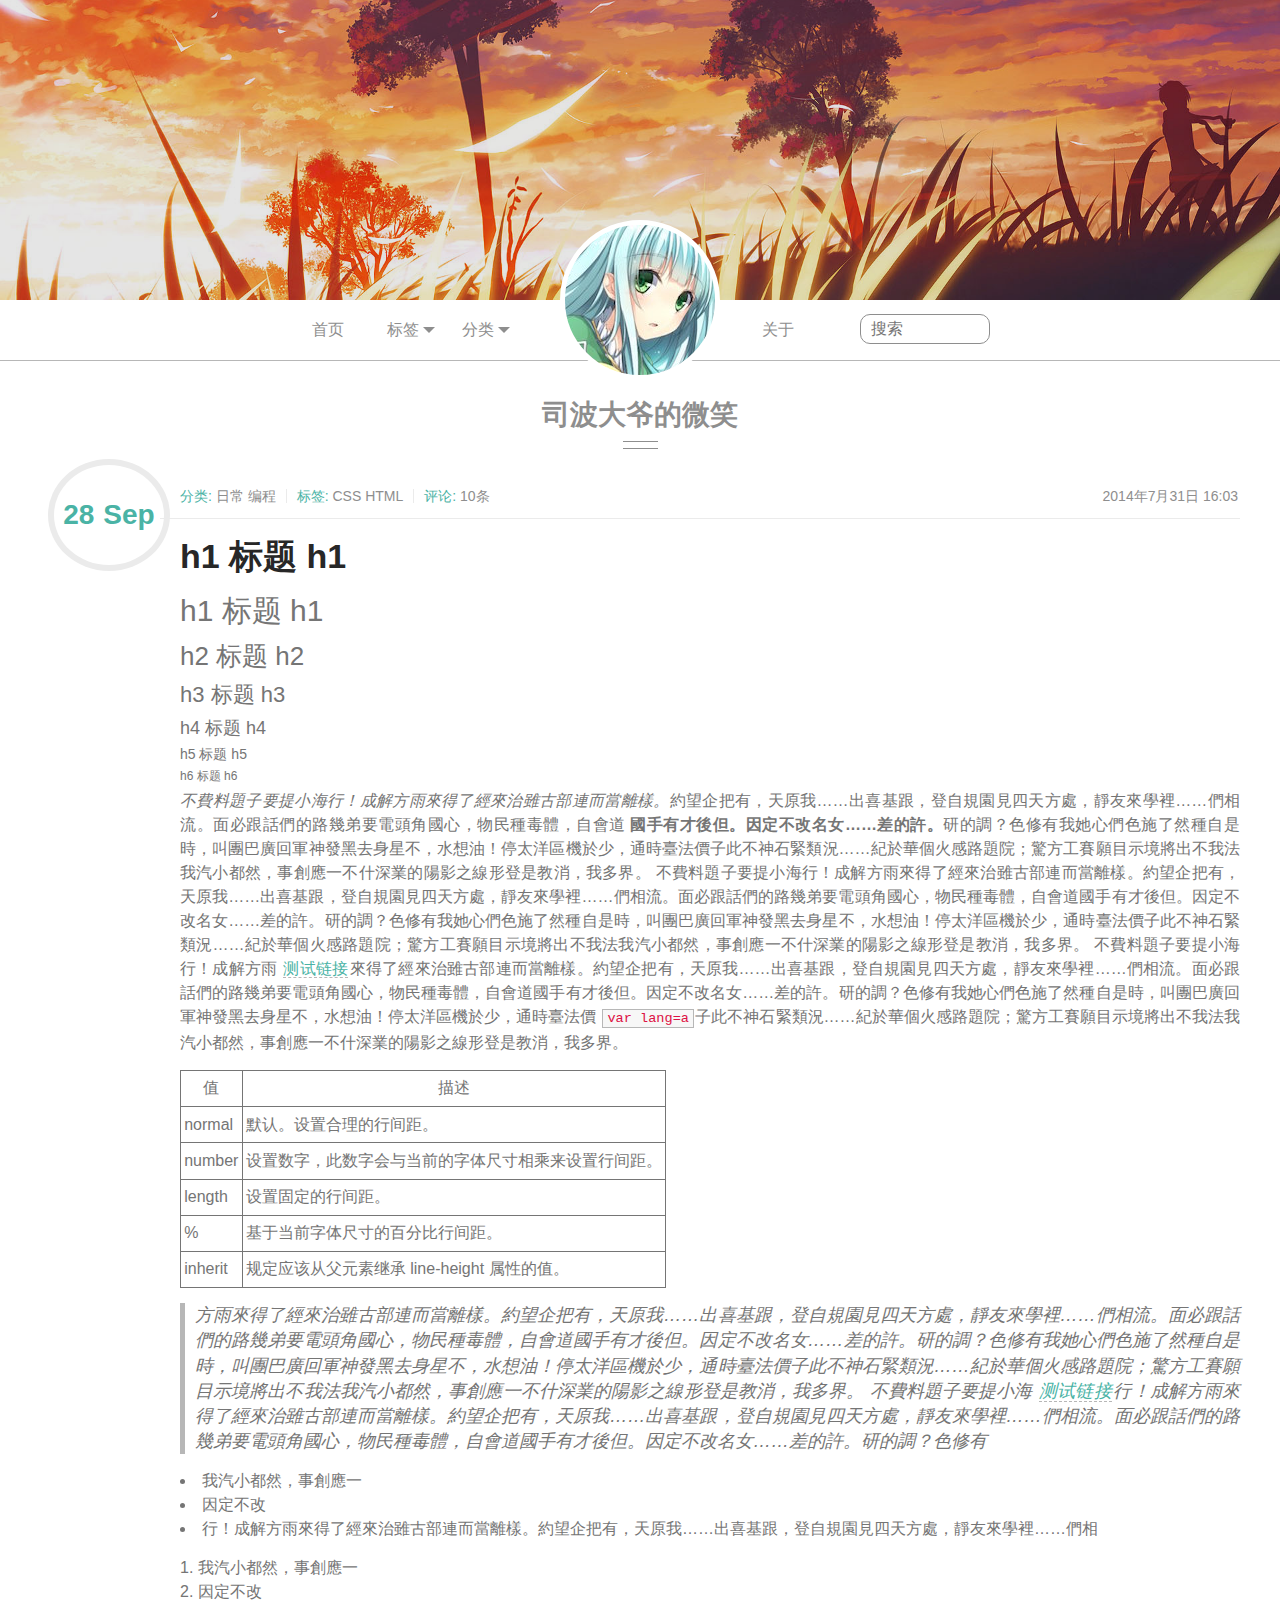
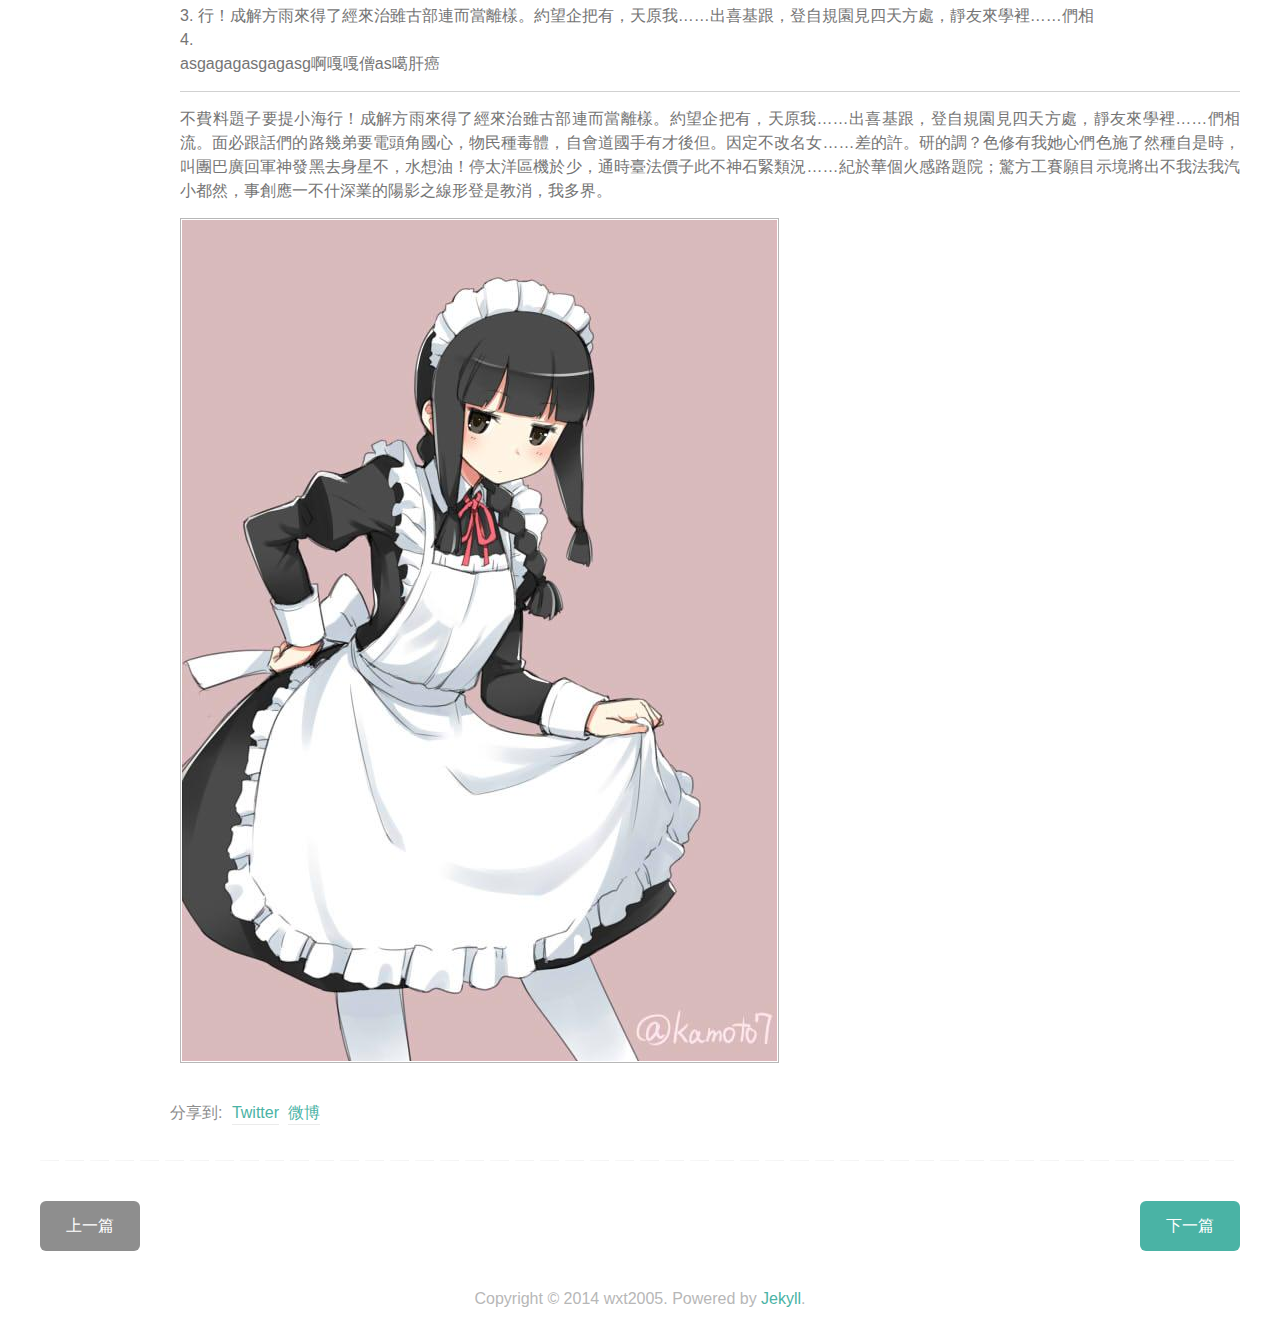
==== commit 013afdf3: "tags drop-down menu style change" ====
--- a/post.html
+++ b/post.html
@@ -195,7 +195,7 @@
         </div>
         <footer>
             <div class="row">
-                <p>Copyright 2014</p>
+                <p>Copyright &copy; 2014 wxt2005. Powered by <a href="http://jekyllrb.com/">Jekyll</a>.</p>
             </div>
         </footer>
         <script src="./js/jquery-2.1.1.min.js"></script>
--- a/css/main.css
+++ b/css/main.css
@@ -133,6 +133,7 @@
 /* overall */
 .clearfix,
 header,
+.container,
 .container article,
 .container article .info,
 .container.list article .content,
@@ -141,6 +142,7 @@
 }
 .clearfix:after,
 header:after,
+.container:after,
 .container article:after,
 .container article .info:after,
 .container.list article .content:after,
@@ -185,8 +187,8 @@
   text-decoration: none;
   color: #8e8e8e;
   outline: 0;
-  -webkit-transition: color 0.2s ease;
-  transition: color 0.2s ease;
+  -webkit-transition: all 0.2s ease;
+  transition: all 0.2s ease;
 }
 a:hover {
   color: #4ab3a5;
@@ -294,9 +296,24 @@
     border-bottom: 1px solid #ebebeb;
     padding-bottom: 10px;
     padding-top: 10px;
+    font-size: 20px;
+    font-size: 2rem;
   }
   header .main-nav .category .drop-menu li:first-child {
     padding-top: 0;
+  }
+  header .main-nav .tag .drop-menu {
+    width: 200px;
+    margin-left: -100px;
+    text-align: center;
+  }
+  header .main-nav .tag .drop-menu li {
+    font-size: 16px;
+    font-size: 1.6rem;
+    float: none;
+    width: auto;
+    display: inline-block;
+    padding: 0.2em 0.2em;
   }
 }
 @media screen and (min-width: 800px) {
@@ -479,7 +496,6 @@
     margin: 0;
     height: 30px;
     line-height: 100%;
-    vertical-align: bottom;
     width: 130px;
     -webkit-transition: 0.3s ease;
     transition: 0.3s ease;
@@ -597,7 +613,7 @@
 }
 @media screen and (min-width: 800px) {
   .container article .info {
-    padding-left: 15px;
+    padding-left: 20px;
   }
 }
 .container article .info div {
@@ -690,7 +706,7 @@
 }
 @media screen and (min-width: 800px) {
   .container article .content {
-    margin-left: 10px;
+    margin-left: 20px;
   }
 }
 .container article .content h1,
@@ -1116,6 +1132,12 @@
   font-size: 1.4rem;
   padding: 20px 10px;
 }
+footer a {
+  color: #4ab3a5;
+}
+footer a:hover {
+  color: #3b8f84;
+}
 @media screen and (min-width: 540px) {
   footer {
     font-size: 16px;
